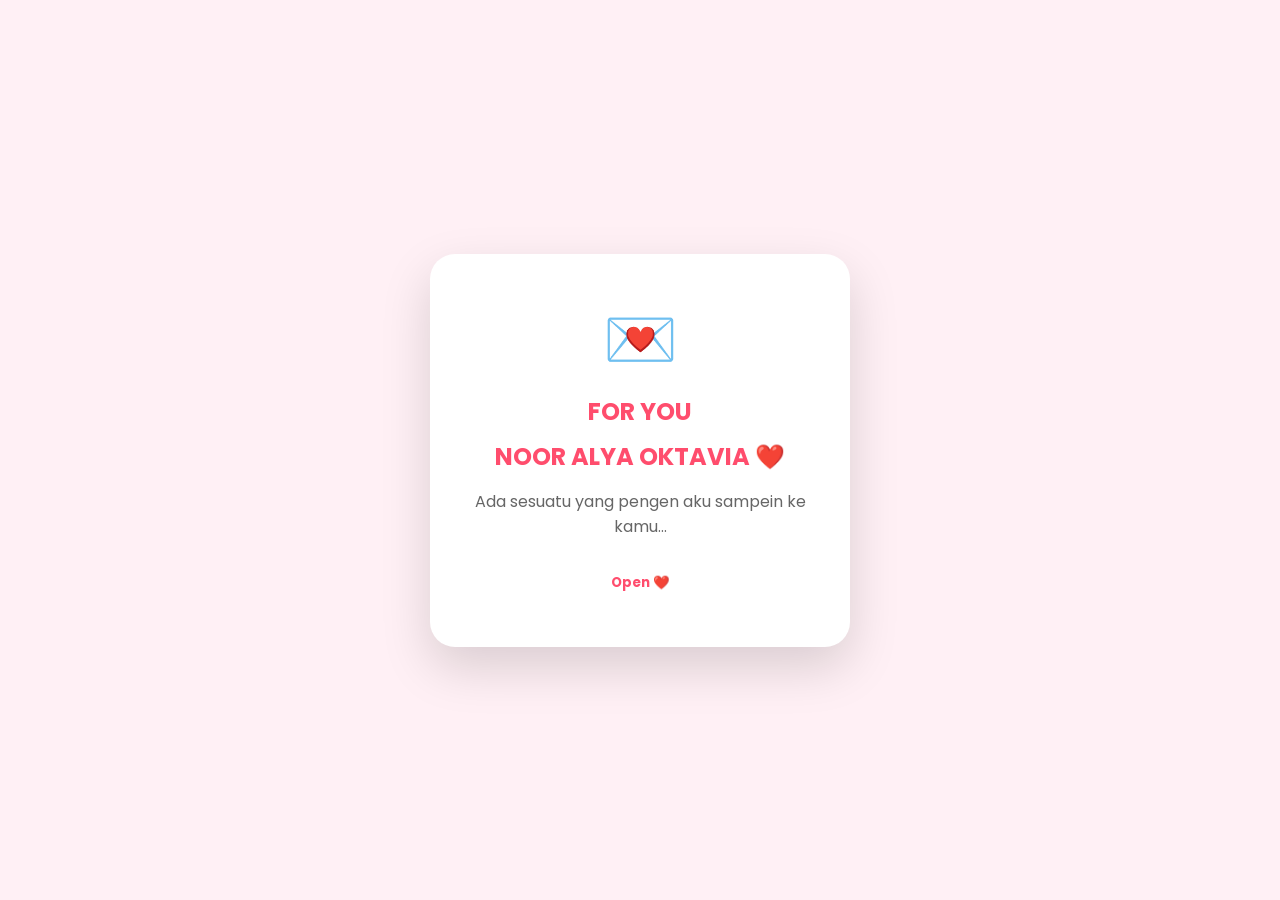
==== index.html @ 7935bb01 "Add files via upload" ====
<!DOCTYPE html>
<html lang="id">
<head>
<meta name="theme-color" content="#ff4d6d">
<meta name="apple-mobile-web-app-capable" content="yes">
<meta name="apple-mobile-web-app-status-bar-style" content="black-translucent">

<meta charset="UTF-8">

<meta
name="viewport"
content="width=device-width, initial-scale=1.0, maximum-scale=1.0, user-scalable=no">

<title>
Untuk Sayangnya Aku ❤️
</title>

<link rel="stylesheet" href="style.css">

<link href="https://fonts.googleapis.com/css2?family=Poppins:wght@300;400;600;700&display=swap" rel="stylesheet">

</head>

<body>

<!-- OPENING -->

<div id="opening">

    <div class="letter-box">

        <h1>💌</h1>

        <h2>FOR YOU</h2>

        <h2>NOOR ALYA OKTAVIA ❤️</h2>

        <p>
            Ada sesuatu yang pengen aku sampein ke kamu...
        </p>

        <button onclick="startWebsite()">
            Open ❤️
        </button>

    </div>

</div>

<!-- PROGRESS -->

<div class="progress-container">

    <div id="progressBar"></div>

</div>
<div 
    id="storyProgress">
</div>

<!-- MODAL FOTO -->

<div id="imageModal">

    <span onclick="closeModal()">&times;</span>

    <img id="modalImg">

</div>

<!-- ========================= -->
<!-- SLIDE 1 -->
<!-- ========================= -->

<section class="slide active">

    <h1>
        ❤️ Selamat Seminar Proposal Sayangnya Aku ❤️
    </h1>

    <p id="typing"></p>

    <button onclick="nextSlide()">
        Next ❤️
    </button>

</section>

<!-- ========================= -->
<!-- SLIDE 2 -->
<!-- ========================= -->

<section class="slide">

    <h2>
        🌸 Proud Of U Babe 🌸
    </h2>

    <p>

        Selamat seminar proposal sayangku cintaku kekasihku adindaku istriku ❤️

        Semua perjuangan, begadang, revisian, belajar, capek, nangis, kesel, stres, dan semua yang udah kamu lewatin akhirnya kebayar hari ini.

        Aku tau banget perjalanan kamu nggak gampang.

        Tapi kamu bisa buktiin kalau kamu kuat dan hebat.

        Dan aku bangga banget sama kamu ❤️

    </p>

    <div class="nav">

        <button onclick="prevSlide()">⬅️</button>

        <button onclick="nextSlide()">❤️</button>

    </div>

</section>

<!-- ========================= -->
<!-- SLIDE 3 -->
<!-- ========================= -->

<section class="slide">

    <h2>
        Perjalanan Hidup Kamu Untuk Kedepannya
    </h2>

    <div class="timeline">

        <div class="timeline-item">
            📖 Nentuin Judul Skripsi
        </div>

        <div class="timeline-item">
            📚 Nyusun Proposal
        </div>

        <div class="timeline-item">
            ☕ Begadang + Revisi + Bimbingan
        </div>

        <div class="timeline-item">
            📄 Persiapan Seminar Proposal
        </div>

        <div class="timeline-item">
            🎉 Seminar Proposal
        </div>

        <div class="timeline-item">
            🎓 Seminar Hasil
        </div>

        <div class="timeline-item">
            🎓 Pendadaran
        </div>

        <div class="timeline-item">
            🎓 Wisuda
        </div>

        <div class="timeline-item">
            💍 NIKAH SAMA AKU
        </div>

    </div>

    <div class="nav">

        <button onclick="prevSlide()">⬅️</button>

        <button onclick="nextSlide()">❤️</button>

    </div>

</section>

<section class="slide story-slide">

    <img
    src="images/foto1.jpeg"
    class="story-photo"
    onclick="openModal(this)">

    <div class="story-overlay">

        <p>
            Aku suka senyum kamu, cantikk ❤️
        </p>

    </div>

</section>

<section class="slide story-slide">

    <img
    src="images/foto2.jpeg"
    class="story-photo"
    onclick="openModal(this)">

    <div class="story-overlay">

        <p>
            Yang ininihh cewe aku paling suka banget mam sushi❤️
        </p>

    </div>

</section>

<section class="slide story-slide">

    <img
    src="images/foto3.jpeg"
    class="story-photo"
    onclick="openModal(this)">

    <div class="story-overlay">

        <p>
            Yang ini lagi manyun pun cantik minta ampunn❤️
        </p>

    </div>

</section>

<section class="slide story-slide">

    <img
    src="images/foto4.jpeg"
    class="story-photo"
    onclick="openModal(this)">

    <div class="story-overlay">

        <p>
            Manyun Aja cantik, apalagii senyumm nihh udah ada buktinya.
        </p>

    </div>

</section>

<section class="slide story-slide">

    <img
    src="images/foto5.jpeg"
    class="story-photo"
    onclick="openModal(this)">

    <div class="story-overlay">

        <p>
            Jadi uztadzah pin bisaa❤️
        </p>

    </div>

</section>

<section class="slide story-slide">

    <img
    src="images/foto6.jpeg"
    class="story-photo"
    onclick="openModal(this)">

    <div class="story-overlay">

        <p>
            Foto di mobil pun tetap cantikk❤️
        </p>

    </div>

</section>

<section class="slide story-slide">

    <img
    src="images/foto7.jpeg"
    class="story-photo"
    onclick="openModal(this)">

    <div class="story-overlay">

        <p>
            Kalo foto ini mah foto fav akuu hehe.. aku ganteng disana.
        </p>

    </div>

</section>


<section class="slide story-slide">

    <img
    src="images/foto8.jpeg"
    class="story-photo"
    onclick="openModal(this)">

    <div class="story-overlay">

        <p>
            Yang ini pun aku ganteng kaya songkang. FIXX.
        </p>

    </div>

</section>

<section class="slide story-slide">

    <img
    src="images/foto10.jpeg"
    class="story-photo"
    onclick="openModal(this)">

    <div class="story-overlay">

        <p>
            Apalagii abis sholat?!?!?!?!? jangan di tanya cantiknya mahh❤️
        </p>

    </div>

</section>

<section class="slide story-slide">

    <img
    src="images/foto11.jpeg"
    class="story-photo"
    onclick="openModal(this)">

    <div class="story-overlay">

        <p>
            ini nihh salah satu foto kita di dalam satu hari tuh datengin buanyak fotobox di malang.
        </p>

    </div>

</section>


<section class="slide story-slide">

    <img
    src="images/foto12.jpeg"
    class="story-photo"
    onclick="openModal(this)">

    <div class="story-overlay">

        <p>
            Nahh kalo yang ini foto pas aku di ajakin nongkrong sama teman sma mu di sengkaling.
        </p>

    </div>

</section>


<section class="slide story-slide">

    <img
    src="images/foto14.jpeg"
    class="story-photo"
    onclick="openModal(this)">

    <div class="story-overlay">

        <p>
            Kalo yang ini nihh kita lagi jalan di MOG, terusss foto ini aku kamu dan mihu mihumu.
        </p>

    </div>

</section>

<section class="slide story-slide">

    <img
    src="images/foto15.jpeg"
    class="story-photo"
    onclick="openModal(this)">

    <div class="story-overlay">

        <p>
            Aaaahh ini pertama kali kita meet, aku samperin kamu ke gondanglegi trus di fotoin tita.
        </p>

    </div>

</section>


<section class="slide story-slide">

    <img
    src="images/foto16.jpeg"
    class="story-photo"
    onclick="openModal(this)">

    <div class="story-overlay">

        <p>
            Inii nihhh aku yang request fotobox pake costum dino hahaha, sekalian jalan sama sodek n pacarnya yang jatuh pas surprise in tuh.
        </p>

    </div>

</section>


<section class="slide story-slide">

    <img
    src="images/foto17.jpeg"
    class="story-photo"
    onclick="openModal(this)">

    <div class="story-overlay">

        <p>
            Yang ini ni foto pertama kali kamu berani senderan di bahuku hahahahha.
        </p>

    </div>

</section>


<section class="slide story-slide">

    <img
    src="images/foto18.jpeg"
    class="story-photo"
    onclick="openModal(this)">

    <div class="story-overlay">

        <p>
            Bhapsss yang ini mahh CALON ISTRI AKU.
        </p>

    </div>

</section>

<section class="slide story-slide">

    <img
    src="images/foto19.jpeg"
    class="story-photo"
    onclick="openModal(this)">

    <div class="story-overlay">

        <p>
            Kalo ini mahh kamu lagi ngikutin gayaku ahahahha.
        </p>

    </div>

</section>

<section class="slide story-slide">

    <img
    src="images/foto20.jpeg"
    class="story-photo"
    onclick="openModal(this)">

    <div class="story-overlay">

        <p>
            Kalo ini mahh calon istri aku yang umurnya ngaku ngaku 17 tahun. tapiii jujur di foto ini kamu kaya 17 tahun. atau 10 tahun mngkin hahahah ohh 12 tahun si lebih tepatnya.
        </p>

    </div>

</section>


<section class="slide">

    <h2>
        💌 Surat Cinta Untuk Noor Alya Oktavia 💌
    </h2>

    <div class="letter-content">

        <p>

            Sayangku 🤍

            Aku cuma mau bilang kalau aku bangga banget sama kamu. 🥹❤️

            Melihat kamu berhasil sampai di tahap seminar proposal ini bikin aku ikut bahagia, lega, dan terharu.

            Aku tau perjalanan kamu sampai di titik ini nggak gampang. Aku lihat sendiri gimana kamu berjuang, capek, stres, begadang, revisi, bimbingan, dan banyak hal lain yang kadang bikin kamu pengen nyerah.

            Tapi hebatnya, kamu tetap bertahan dan terus jalan sampai bisa ada di titik ini.

            Dan jujur, aku bangga banget sama itu.

            Yang bikin aku paling seneng bukan cuma karena kamu berhasil hari ini, tapi karena aku bisa ikut nemenin dan nyaksiin semua prosesnya.

            Kita juga udah lewatin banyak hal bareng. Ada ketawa, ada sedih, ada marah, ada kecewa, ada seneng, ada capek, ada pasang surut yang kadang bikin kita sama-sama belajar.

            Tapi dari semua itu, aku bersyukur banget karena sampai hari ini kita masih ada di sini.

            Masih sama-sama.

            Masih saling genggam.

            Masih saling milih.

            Aku bahagia banget punya kamu.

            Aku bangga sama semua yang udah kamu capai.

            Aku bangga sama semua perjuangan kamu.

            Dan aku bangga karena aku bisa jadi bagian kecil dari perjalanan hidup kamu.

            Aku pengen terus ketawa bareng kamu.

            Jalan bareng kamu.

            Tumbuh bareng kamu.

            Belajar bareng kamu.

            Dan ngelewatin semua hal yang bakal datang di hidup ini bareng-bareng.

            Aku pengen tetep ada waktu kamu lagi bahagia.

            Aku pengen tetep ada waktu kamu lagi sedih.

            Aku pengen tetep ada waktu kamu lagi capek.

            Aku pengen tetep ada waktu kamu lagi butuh seseorang buat dengerin cerita kamu.

            Pokoknya selama kamu masih mau jalan bareng aku, aku akan terus milih kamu.

            Hari ini.

            Besok.

            Minggu depan.

            Tahun depan.

            Dan semoga sampai kita tua nanti. ❤️

            Terima kasih ya sayang.

            Terima kasih udah hadir di hidup aku.

            Terima kasih udah jadi seseorang yang begitu berarti buat aku.

            Aku sayang banget sama kamu.

            Dan aku bangga banget sama kamu.

            Selamat seminar proposal ya cantiknya aku ❤️🥹🌹

        </p>

    </div>

    <div class="nav">

        <button onclick="prevSlide()">⬅️</button>

        <button onclick="nextSlide()">❤️</button>

    </div>

</section>

<section class="slide">

    <h2>
        ✨ Kalo Revisi Kamu Banyakk Bangett ✨
    </h2>

    <button onclick="showMotivation()">
        Pencet Aku ❤️
    </button>

    <p id="motivationText"></p>

    <div class="nav">

        <button onclick="prevSlide()">⬅️</button>

        <button onclick="nextSlide()">❤️</button>

    </div>

</section>

<!-- ========================= -->
<!-- SLIDE 12 -->
<!-- PESAN RAHASIA -->
<!-- ========================= -->

<section class="slide">

    <h2>
        ❤️ Ada Pesan Rahasia Nih ❤️
    </h2>

    <button onclick="showLove()">
        Dipencet Yaa ❤️
    </button>

    <p id="love"></p>

    <div class="nav">

        <button onclick="prevSlide()">⬅️</button>

        <button onclick="nextSlide()">❤️</button>

    </div>

</section>

<!-- ========================= -->
<!-- SLIDE 13 -->
<!-- PENUTUP -->
<!-- ========================= -->

<section class="slide">

    <h1>
        ❤️ I LOVE YOU ❤️
    </h1>

    <p>
        Selamat Seminar Proposal Sayangku ❤️
    </p>

    <p>
        Aku Bangga Sama Kamu ❤️
    </p>

    <p>
        Aku Bahagia Punya Kamu ❤️
    </p>

    <p>
        Dan Aku Akan Terus Milih Kamu ❤️
    </p>

    <p>
        Sampai Kapanpun ❤️
    </p>

    <h2>
        Forever With You 🌹
    </h2>

    <div class="nav">

        <button onclick="prevSlide()">⬅️</button>

    </div>

</section>

<script src="script.js"></script>

<div class="music-indicator">
    ❤️ For Noor Alya Oktavia ❤️
</div>
</body>
</html>
---- style.css ----
*{
    margin:0;
    padding:0;
    box-sizing:border-box;
    font-family:'Poppins',sans-serif;
}

html,
body{
    width:100%;
    height:100%;
    overflow:hidden;
}

/* =========================
BACKGROUND
========================= */

body{
    background:linear-gradient(
        -45deg,
        #ff9a9e,
        #fad0c4,
        #ffd1ff,
        #ffc3a0
    );
    background-size:400% 400%;
    animation:bgMove 12s ease infinite;
}

@keyframes bgMove{
    0%{background-position:0% 50%;}
    50%{background-position:100% 50%;}
    100%{background-position:0% 50%;}
}

/* =========================
OPENING
========================= */

#opening{
    position:fixed;
    inset:0;
    display:flex;
    justify-content:center;
    align-items:center;
    background:#fff0f5;
    z-index:99999;
    transition:1s;
}

.letter-box{
    width:90%;
    max-width:420px;
    background:white;
    padding:40px;
    border-radius:25px;
    text-align:center;
    box-shadow:0 20px 50px rgba(0,0,0,.15);
}

.letter-box h1{
    font-size:60px;
}

.letter-box h2{
    color:#ff4d6d;
    margin-top:10px;
}

.letter-box p{
    margin-top:15px;
    color:#666;
}

/* =========================
SLIDE
========================= */

.slide{
    display:none;
    width:100%;
    height:100vh;
    padding:25px;
    flex-direction:column;
    justify-content:center;
    align-items:center;
    text-align:center;
    animation:fade .7s ease;
}

.slide.active{
    display:flex;
}

@keyframes fade{
    from{
        opacity:0;
        transform:translateY(20px);
    }
    to{
        opacity:1;
        transform:translateY(0);
    }
}

/* =========================
TEXT
========================= */

.slide h1{
    color:white;
    font-size:40px;
    text-shadow:0 0 15px rgba(255,255,255,.8);
}

.slide h2{
    color:white;
    margin-bottom:20px;
    text-shadow:0 0 10px rgba(255,255,255,.7);
}

.slide p{
    color:white;
    max-width:900px;
    line-height:1.8;
}

#typing{
    margin-top:20px;
    font-size:20px;
}

/* =========================
BUTTON
========================= */

button{
    border:none;
    background:white;
    color:#ff4d6d;
    font-weight:bold;
    padding:14px 30px;
    border-radius:50px;
    cursor:pointer;
    margin-top:20px;
    transition:.3s;
}

button:hover{
    transform:translateY(-3px);
    box-shadow:0 10px 25px rgba(255,255,255,.4);
}

.nav{
    display:flex;
    gap:15px;
    margin-top:25px;
}

/* =========================
TIMELINE
========================= */

.timeline{
    width:100%;
    max-width:700px;
}

.timeline-item{
    background:white;
    color:#ff4d6d;
    padding:15px;
    margin:10px 0;
    border-radius:15px;
    font-weight:600;
    box-shadow:0 5px 15px rgba(0,0,0,.1);
}

/* =========================
INSTAGRAM STORY
========================= */

.story-slide{
    position:relative;
    padding:0;
    overflow:hidden;
}

.story-photo{
    position:absolute;
    inset:0;
    width:100%;
    height:100%;
    object-fit:cover;
    z-index:1;
    animation:zoomFade .8s ease;
}

@keyframes zoomFade{
    from{
        opacity:0;
        transform:scale(1.05);
    }
    to{
        opacity:1;
        transform:scale(1);
    }
}

.story-overlay{
    position:absolute;
    bottom:0;
    left:0;
    width:100%;
    padding:90px 25px 40px;
    background:linear-gradient(
        transparent,
        rgba(0,0,0,.85)
    );
    z-index:2;
}

.story-overlay p{
    color:white;
    font-size:18px;
    text-align:left;
}

/* =========================
COUNTER
========================= */

#daysCounter{
    font-size:60px;
    color:white;
    text-shadow:0 0 15px rgba(255,255,255,.8);
    margin:20px 0;
}

/* =========================
PROUD TEXT
========================= */

#proudText{
    min-height:120px;
    display:flex;
    align-items:center;
    justify-content:center;
    color:white;
    font-size:28px;
    text-shadow:0 0 10px rgba(255,255,255,.7);
}

/* =========================
LETTER
========================= */

.letter-content{
    width:100%;
    max-width:900px;
    max-height:60vh;
    overflow-y:auto;
    padding:25px;
    border-radius:25px;
    background:rgba(255,255,255,.15);
    backdrop-filter:blur(10px);
}

.letter-content p{
    text-align:left;
}

.letter-content::-webkit-scrollbar{
    width:6px;
}

.letter-content::-webkit-scrollbar-thumb{
    background:white;
    border-radius:20px;
}

/* =========================
MODAL FOTO
========================= */

#imageModal{
    display:none;
    position:fixed;
    inset:0;
    background:rgba(0,0,0,.95);
    z-index:999999;
}

#imageModal img{
    display:block;
    max-width:95%;
    max-height:90%;
    margin:auto;
    margin-top:30px;
    border-radius:20px;
}

#imageModal span{
    position:absolute;
    top:10px;
    right:25px;
    color:white;
    font-size:50px;
    cursor:pointer;
}

/* =========================
PROGRESS BAR
========================= */

.progress-container{
    position:fixed;
    top:0;
    left:0;
    width:100%;
    height:5px;
    background:rgba(255,255,255,.2);
    z-index:999;
}

#progressBar{
    width:0%;
    height:100%;
    background:white;
    transition:.5s;
}

/* =========================
STORY PROGRESS
========================= */

#storyProgress{
    position:fixed;
    top:10px;
    left:10px;
    width:calc(100% - 20px);
    height:4px;
    background:rgba(255,255,255,.3);
    border-radius:20px;
    overflow:hidden;
    z-index:99999;
}

#storyFill{
    width:0%;
    height:100%;
    background:white;
}

/* =========================
HEARTS
========================= */

.heart{
    position:fixed;
    font-size:20px;
    pointer-events:none;
    animation:fall linear infinite;
}

@keyframes fall{
    from{
        transform:translateY(-100px);
    }
    to{
        transform:translateY(110vh);
    }
}

/* =========================
MUSIC TEXT
========================= */

.music-indicator{
    position:fixed;
    bottom:15px;
    right:15px;
    background:rgba(255,255,255,.15);
    backdrop-filter:blur(10px);
    color:white;
    padding:10px 15px;
    border-radius:30px;
    font-size:13px;
    z-index:999;
}

/* =========================
MOBILE
========================= */

@media(max-width:768px){

    .slide{
        padding:20px;
    }

    .slide h1{
        font-size:28px;
    }

    .slide h2{
        font-size:22px;
    }

    .slide p{
        font-size:14px;
    }

    #typing{
        font-size:16px;
    }

    #daysCounter{
        font-size:42px;
    }

    #proudText{
        font-size:22px;
    }

    button{
        padding:12px 22px;
        font-size:14px;
    }

    .story-overlay{
        padding:110px 20px 35px;
    }

    .story-overlay p{
        font-size:15px;
        line-height:1.6;
    }

    .letter-content{
        max-height:55vh;
    }

    .music-indicator{
        font-size:11px;
        bottom:10px;
        right:10px;
    }
}
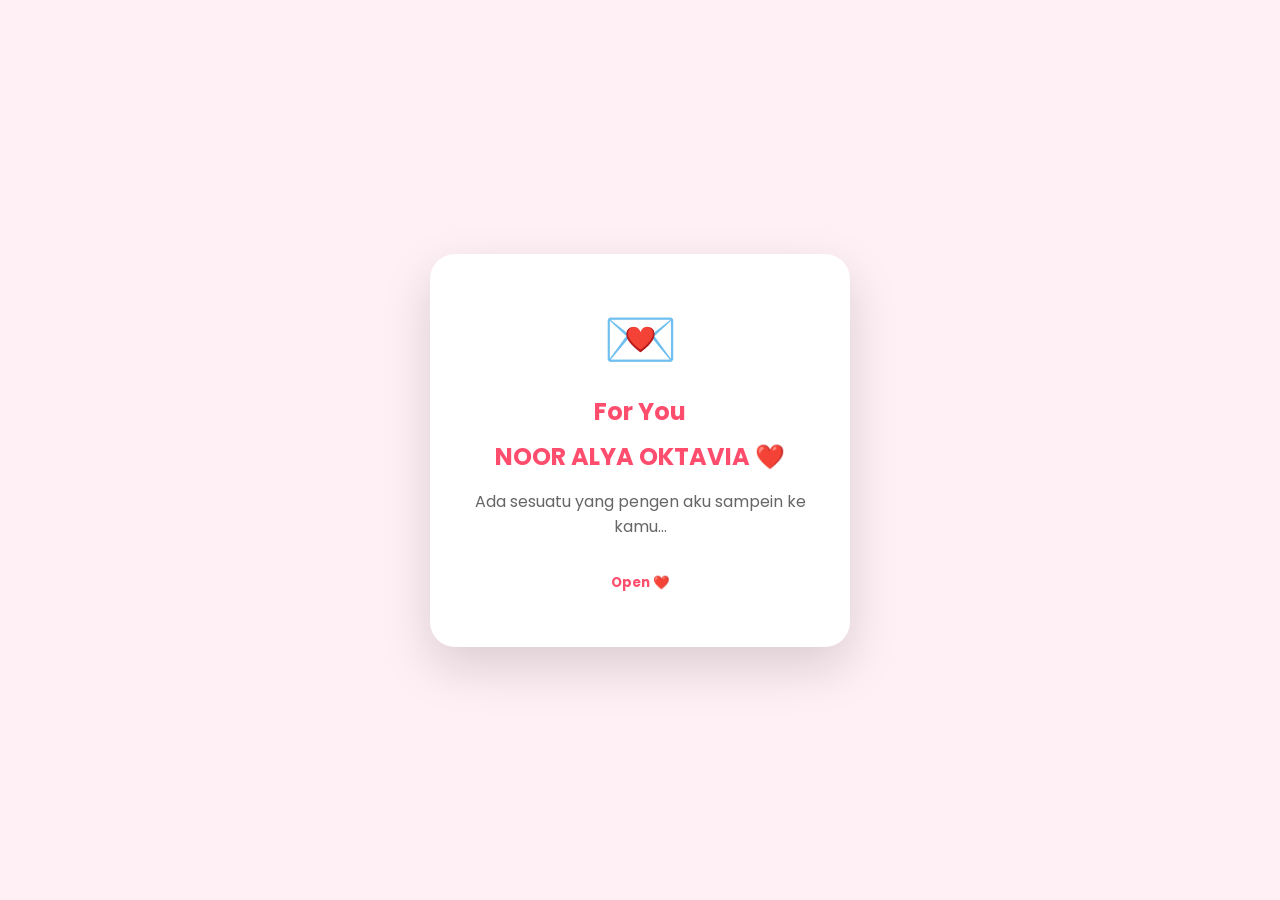
==== commit e48f19bc: "Update print statement from 'Hello' to 'Goodbye'" ====
--- a/index.html
+++ b/index.html
@@ -4,689 +4,371 @@
 <meta name="theme-color" content="#ff4d6d">
 <meta name="apple-mobile-web-app-capable" content="yes">
 <meta name="apple-mobile-web-app-status-bar-style" content="black-translucent">
-
 <meta charset="UTF-8">
-
-<meta
-name="viewport"
-content="width=device-width, initial-scale=1.0, maximum-scale=1.0, user-scalable=no">
-
-<title>
-Untuk Sayangnya Aku ❤️
-</title>
+<meta name="viewport" content="width=device-width, initial-scale=1.0, maximum-scale=1.0, user-scalable=no">
+
+<title>Untuk Sayangnya Aku ❤️</title>
 
 <link rel="stylesheet" href="style.css">
-
-<link href="https://fonts.googleapis.com/css2?family=Poppins:wght@300;400;600;700&display=swap" rel="stylesheet">
-
+<!-- Menambahkan font Poppins dan Dancing Script untuk aksen estetik -->
+<link href="https://fonts.googleapis.com/css2?family=Dancing+Script:wght@700&family=Poppins:wght@300;400;500;600;700&display=swap" rel="stylesheet">
 </head>
 
 <body>
 
-<!-- OPENING -->
+<!-- Elemen Audio Musik Latar Belakang -->
+<audio id="bgMusic" src="music/lagu.mp3" loop></audio>
 
 <div id="opening">
-
     <div class="letter-box">
-
         <h1>💌</h1>
-
-        <h2>FOR YOU</h2>
-
+        <h2 class="romantic-title">For You</h2>
         <h2>NOOR ALYA OKTAVIA ❤️</h2>
-
+        <p>Ada sesuatu yang pengen aku sampein ke kamu...</p>
+        <button onclick="startWebsite()">Open ❤️</button>
+    </div>
+</div>
+
+<div class="progress-container">
+    <div id="progressBar"></div>
+</div>
+<div id="storyProgress"></div>
+
+<div id="imageModal">
+    <span onclick="closeModal()">&times;</span>
+    <img id="modalImg">
+</div>
+
+<!-- SLIDE 1 -->
+<section class="slide active">
+    <h1 class="romantic-title" style="font-size: 3.5rem; margin-bottom: 10px;">Congratulation Sayang!</h1>
+    <p id="typing"></p>
+    <button onclick="nextSlide()">Next ❤️</button>
+</section>
+
+<!-- SLIDE 3: PROUD OF U -->
+<section class="slide">
+    <h2 class="romantic-title" style="font-size: 3rem;">Proud Of U, Babe 🌸</h2>
+    <div class="glass-card">
+        <p style="text-align: justify; font-size: 15px;">
+            Selamat seminar proposal sayangku cintaku kekasihku adindaku istriku ❤️ <br><br>
+            Semua perjuangan, begadang, revisian, belajar, capek, nangis, kesel, stres, dan semua yang udah kamu lewatin akhirnya kebayar hari ini. Aku tau banget perjalanan kamu nggak gampang. Tapi kamu bisa buktiin kalau kamu kuat dan hebat. Dan aku bangga banget sama kamu ❤️
+        </p>
+    </div>
+    <div id="proudText"></div>
+    <div class="nav">
+        <button onclick="prevSlide()">⬅️</button>
+        <button onclick="nextSlide()">❤️</button>
+    </div>
+</section>
+
+<!-- SLIDE 4: TIMELINE FUTURE -->
+<section class="slide">
+    <h2 class="romantic-title" style="font-size: 2.8rem; margin-bottom: 25px;">Our Future Timeline</h2>
+    <div class="timeline">
+        <div class="timeline-item">📖 Nentuin Judul Skripsi</div>
+        <div class="timeline-item">📚 Nyusun Proposal</div>
+        <div class="timeline-item">☕ Begadang + Revisi + Bimbingan</div>
+        <div class="timeline-item">📄 Persiapan Seminar Proposal</div>
+        <div class="timeline-item">🎉 Seminar Proposal</div>
+        <div class="timeline-item">🎓 Seminar Hasil</div>
+        <div class="timeline-item">🎓 Pendadaran</div>
+        <div class="timeline-item">🎓 Wisuda</div>
+        <div class="timeline-item highlight-item">💍 NIKAH SAMA AKU</div>
+    </div>
+    <div class="nav">
+        <button onclick="prevSlide()">⬅️</button>
+        <button onclick="nextSlide()">❤️</button>
+    </div>
+</section>
+
+<!-- SLIDE INTERSTITIAL (HALAMAN TRANSISI SEBELUM MASUK FOTO) -->
+<section class="slide transition-slide">
+    <h2 class="romantic-title" style="font-size: 3.2rem; margin-bottom: 15px;">Sebentar Sayang... 🌸</h2>
+    <div class="glass-card" style="background: rgba(255, 255, 255, 0.25); border: 1px solid rgba(255, 255, 255, 0.5); padding: 35px 25px;">
+        <p style="font-size: 18px; font-weight: 500; line-height: 1.8; color: white; text-shadow: 0 2px 10px rgba(0,0,0,0.1);">
+            ✨ Tolong dibaca, dilihat, dan didengar sampai habis ya... ✨
+        </p>
+    </div>
+    <div class="nav" style="margin-top: 30px;">
+        <button onclick="prevSlide()">⬅️</button>
+        <button onclick="nextSlide()" class="pulse-btn">Mulai Cerita ❤️</button>
+    </div>
+</section>
+
+<!-- SLIDE FOTO POLAROID START -->
+<section class="slide story-slide">
+    <div class="polaroid-card">
+        <img src="images/foto1.jpeg" class="polaroid-img" onclick="openModal(this)">
+        <div class="polaroid-caption">Aku suka senyum kamu, cantikk ❤️</div>
+    </div>
+</section>
+
+<section class="slide story-slide">
+    <div class="polaroid-card">
+        <img src="images/foto2.jpeg" class="polaroid-img" onclick="openModal(this)">
+        <div class="polaroid-caption">Yang ininihh cewe aku paling suka banget mam sushi❤️</div>
+    </div>
+</section>
+
+<section class="slide story-slide">
+    <div class="polaroid-card">
+        <img src="images/foto3.jpeg" class="polaroid-img" onclick="openModal(this)">
+        <div class="polaroid-caption">Yang lagi manyun pun cantik minta ampunn❤️</div>
+    </div>
+</section>
+
+<section class="slide story-slide">
+    <div class="polaroid-card">
+        <img src="images/foto4.jpeg" class="polaroid-img" onclick="openModal(this)">
+        <div class="polaroid-caption">Manyun aja cantik, apalagii senyumm nihh udah ada buktinya.</div>
+    </div>
+</section>
+
+<section class="slide story-slide">
+    <div class="polaroid-card">
+        <img src="images/foto5.jpeg" class="polaroid-img" onclick="openModal(this)">
+        <div class="polaroid-caption">Jadi uztadzah pin bisaa❤️</div>
+    </div>
+</section>
+
+<section class="slide story-slide">
+    <div class="polaroid-card">
+        <img src="images/foto6.jpeg" class="polaroid-img" onclick="openModal(this)">
+        <div class="polaroid-caption">Foto di mobil pun tetap cantikk❤️</div>
+    </div>
+</section>
+
+<section class="slide story-slide">
+    <div class="polaroid-card">
+        <img src="images/foto7.jpeg" class="polaroid-img" onclick="openModal(this)">
+        <div class="polaroid-caption">Kalo foto ini mah foto fav akuu hehe.. aku ganteng disana.</div>
+    </div>
+</section>
+
+<section class="slide story-slide">
+    <div class="polaroid-card">
+        <img src="images/foto8.jpeg" class="polaroid-img" onclick="openModal(this)">
+        <div class="polaroid-caption">Yang ini pun aku ganteng kaya songkang. FIXX.</div>
+    </div>
+</section>
+
+<section class="slide story-slide">
+    <div class="polaroid-card">
+        <img src="images/foto10.jpeg" class="polaroid-img" onclick="openModal(this)">
+        <div class="polaroid-caption">Apalagii abis sholat?!?!?!?!? jangan di tanya cantiknya mahh❤️</div>
+    </div>
+</section>
+
+<section class="slide story-slide">
+    <div class="polaroid-card">
+        <img src="images/foto11.jpeg" class="polaroid-img" onclick="openModal(this)">
+        <div class="polaroid-caption">ini nihh salah satu foto kita di dalam satu hari tuh datengin buanyak fotobox di malang.</div>
+    </div>
+</section>
+
+<section class="slide story-slide">
+    <div class="polaroid-card">
+        <img src="images/foto12.jpeg" class="polaroid-img" onclick="openModal(this)">
+        <div class="polaroid-caption">Nahh kalo yang ini foto pas aku di ajakin nongkrong sama teman sma mu di sengkaling.</div>
+    </div>
+</section>
+
+<section class="slide story-slide">
+    <div class="polaroid-card">
+        <img src="images/foto14.jpeg" class="polaroid-img" onclick="openModal(this)">
+        <div class="polaroid-caption">Kalo yang ini nihh kita lagi jalan di MOG, terusss foto ini aku kamu dan mihu mihumu.</div>
+    </div>
+</section>
+
+<section class="slide story-slide">
+    <div class="polaroid-card">
+        <img src="images/foto15.jpeg" class="polaroid-img" onclick="openModal(this)">
+        <div class="polaroid-caption">Aaaahh ini pertama kali kita meet, aku samperin kamu ke gondanglegi trus di fotoin tita.</div>
+    </div>
+</section>
+
+<section class="slide story-slide">
+    <div class="polaroid-card">
+        <img src="images/foto16.jpeg" class="polaroid-img" onclick="openModal(this)">
+        <div class="polaroid-caption">Inii nihhh aku yang request fotobox pake costum dino hahaha, sekalian jalan sama sodek n pacarnya yang jatuh pas surprise in tuh.</div>
+    </div>
+</section>
+
+<section class="slide story-slide">
+    <div class="polaroid-card">
+        <img src="images/foto17.jpeg" class="polaroid-img" onclick="openModal(this)">
+        <div class="polaroid-caption">Yang ini ni foto pertama kali kamu berani senderan di bahuku hahahahha.</div>
+    </div>
+</section>
+
+<section class="slide story-slide">
+    <div class="polaroid-card">
+        <img src="images/foto18.jpeg" class="polaroid-img" onclick="openModal(this)">
+        <div class="polaroid-caption">Bhapsss yang ini mahh CALON ISTRI AKU.</div>
+    </div>
+</section>
+
+<section class="slide story-slide">
+    <div class="polaroid-card">
+        <img src="images/foto19.jpeg" class="polaroid-img" onclick="openModal(this)">
+        <div class="polaroid-caption">Kalo ini mahh kamu lagi ngikutin gayaku ahahahha.</div>
+    </div>
+</section>
+
+<section class="slide story-slide">
+    <div class="polaroid-card">
+        <img src="images/foto20.jpeg" class="polaroid-img" onclick="openModal(this)">
+        <div class="polaroid-caption">Kalo ini mahh calon istri aku yang umurnya ngaku ngaku 17 tahun. tapiii jujur di foto ini kamu kaya 17 tahun. atau 10 tahun mngkin hahahah ohh 12 tahun si lebih tepatnya.</div>
+    </div>
+</section>
+<!-- SLIDE FOTO END -->
+
+<!-- SLIDE SURAT CINTA -->
+<section class="slide">
+    <h2 class="romantic-title" style="font-size: 2.8rem;">💌 Surat Untuk Cantikku 💌</h2>
+    <div class="letter-content">
         <p>
-            Ada sesuatu yang pengen aku sampein ke kamu...
+            Sayangku 🤍<br><br>
+            Aku cuma mau bilang kalau aku bangga banget sama kamu. 🥹❤️ Melihat kamu berhasil sampai di tahap seminar proposal ini bikin aku ikut bahagia, lega, dan terharu.<br><br>
+            Aku tau perjalanan kamu sampai di titik ini nggak gampang. Aku lihat sendiri gimana kamu berjuang, capek, stres, begadang, revisi, bimbingan, dan banyak hal lain yang kadang bikin kamu pengen nyerah. Tapi hebatnya, kamu tetap bertahan dan terus jalan sampai bisa ada di titik ini. Dan jujur, aku bangga banget sama itu.<br><br>
+            Yang bikin aku paling seneng bukan cuma karena kamu berhasil hari ini, tapi karena aku bisa ikut nemenin dan nyaksiin semua prosesnya. Kita juga udah lewatin banyak hal bareng. Ada ketawa, ada sedih, ada marah, ada kecewa, ada seneng, ada capek, ada pasang surut yang kadang bikin kita sama-sama belajar. Tapi dari semua itu, aku bersyukur banget karena sampai hari ini kita masih ada di sini. Masih sama-sama. Masih saling genggam. Masih saling milih.<br><br>
+            Aku bahagia banget punya kamu. Aku bangga sama semua yang udah kamu capai. Aku bangga sama semua perjuangan kamu. Dan aku bangga karena aku bisa jadi bagian kecil dari perjalanan hidup kamu.<br><br>
+            Aku pengen terus ketawa bareng kamu. Jalan bareng kamu. Tumbuh bareng kamu. Belajar bareng kamu. Dan ngelewatin semua hal yang bakal datang di hidup ini bareng-bareng. Aku pengen tetep ada waktu kamu lagi bahagia. Aku pengen tetep ada waktu kamu lagi sedih. Aku pengen tetep ada waktu kamu lagi capek. Aku pengen tetep ada waktu kamu lagi butuh seseorang buat dengerin cerita kamu.<br><br>
+            Pokoknya selama kamu masih mau jalan bareng aku, aku akan terus milih kamu. Hari ini. Besok. Minggu depan. Tahun depan. Dan semoga sampai kita tua nanti. ❤️<br><br>
+            Terima kasih ya sayang. Terima kasih udah hadir di hidup aku. Terima kasih udah jadi seseorang yang begitu berarti buat aku. Aku sayang banget sama kamu. Dan aku bangga banget sama kamu.<br><br>
+            Selamat seminar proposal ya cantiknya aku ❤️🥹🌹
         </p>
-
-        <button onclick="startWebsite()">
-            Open ❤️
-        </button>
-
-    </div>
-
-</div>
-
-<!-- PROGRESS -->
-
-<div class="progress-container">
-
-    <div id="progressBar"></div>
-
-</div>
-<div 
-    id="storyProgress">
-</div>
-
-<!-- MODAL FOTO -->
-
-<div id="imageModal">
-
-    <span onclick="closeModal()">&times;</span>
-
-    <img id="modalImg">
-
-</div>
-
-<!-- ========================= -->
-<!-- SLIDE 1 -->
-<!-- ========================= -->
-
-<section class="slide active">
-
-    <h1>
-        ❤️ Selamat Seminar Proposal Sayangnya Aku ❤️
-    </h1>
-
-    <p id="typing"></p>
-
-    <button onclick="nextSlide()">
-        Next ❤️
-    </button>
-
-</section>
-
-<!-- ========================= -->
-<!-- SLIDE 2 -->
-<!-- ========================= -->
-
-<section class="slide">
-
-    <h2>
-        🌸 Proud Of U Babe 🌸
-    </h2>
-
-    <p>
-
-        Selamat seminar proposal sayangku cintaku kekasihku adindaku istriku ❤️
-
-        Semua perjuangan, begadang, revisian, belajar, capek, nangis, kesel, stres, dan semua yang udah kamu lewatin akhirnya kebayar hari ini.
-
-        Aku tau banget perjalanan kamu nggak gampang.
-
-        Tapi kamu bisa buktiin kalau kamu kuat dan hebat.
-
-        Dan aku bangga banget sama kamu ❤️
-
+    </div>
+    <div class="nav">
+        <button onclick="prevSlide()">⬅️</button>
+        <button onclick="nextSlide()">❤️</button>
+    </div>
+</section>
+
+<!-- SLIDE REVISI -->
+<section class="slide">
+    <h2 class="romantic-title" style="font-size: 2.5rem;">Kalo Revisian Banyak...</h2>
+    <button onclick="showMotivation()" class="pulse-btn">Pencet Aku ❤️</button>
+    <div class="glass-card" style="margin-top:20px; display:none;" id="motivationContainer">
+        <p id="motivationText" style="font-size:15px; text-align:justify;"></p>
+    </div>
+    <div class="nav">
+        <button onclick="prevSlide()">⬅️</button>
+        <button onclick="nextSlide()">❤️</button>
+    </div>
+</section>
+
+<!-- SLIDE PESAN RAHASIA -->
+<section class="slide">
+    <h2 class="romantic-title" style="font-size: 2.8rem;">Pesan Rahasia Buat Kamu</h2>
+    <button onclick="showLove()" class="pulse-btn">Dipencet Yaa ❤️</button>
+    <div class="glass-card" style="margin-top:20px; display:none;" id="loveContainer">
+        <p id="love" style="font-size:16px; font-family:'Dancing Script', cursive; font-size:1.8rem;"></p>
+    </div>
+    <div class="nav">
+        <button onclick="prevSlide()">⬅️</button>
+        <button onclick="nextSlide()">❤️</button>
+    </div>
+</section>
+
+<!-- SLIDE SERTIFIKAT KELULUSAN SEMPRO (DITAMBAHKAN CLASS certificate-slide) -->
+<section class="slide certificate-slide">
+    <h2 class="romantic-title" style="font-size: 2.8rem; margin-bottom: 5px;">A Special Award For You 🏆</h2>
+    
+    <div class="certificate-container">
+        <div class="certificate-card">
+            <div class="cert-border">
+                <div class="cert-header">🏆 PIAGAM PENGHARGAAN RESMI 🏆</div>
+                <div class="cert-number">No: 06/SEMPRO-BUCIN/ALYA-OKT/VI/2026</div>
+                
+                <div class="cert-present">Piagam penghargaan ini diberikan dengan kehormatan penuh kepada:</div>
+                <div class="cert-name">Noor Alya Oktavia</div>
+                
+                <div class="cert-divider"></div>
+                
+                <div class="cert-body">
+                    Atas keberhasilan, ketangguhan, dan dedikasi luar biasa dalam menyelesaikan serta mempertahankan Seminar Proposal Penelitian di hadapan dosen penguji dan penguji hati. 
+                    <br><br>
+                    Berdasarkan hasil penilaian cinta yang komprehensif, yang bersangkutan dinyatakan <span style="font-weight:700; color:#ff4d6d;">LULUS</span> dengan predikat tertinggi:
+                    <br>
+                    <span class="cert-highlight">"Pacar Paling Hebat, Paling Kuat, & Tergemas Se-Semesta Raya"</span> 
+                    <br><br>
+                    <span class="cert-note">
+                        *Syarat & Ketentuan: Sertifikat ini berlaku selamanya dan memberikan hak penuh kepada pemiliknya untuk mendapatkan pelukan hangat, support system tanpa batas, serta jaminan disayang terus setiap hari tanpa potongan pajak.
+                    </span>
+                </div>
+                
+                <div class="cert-footer">
+                    <div class="cert-date">
+                        <p><strong>Ditetapkan di:</strong> Samarinda</p>
+                        <p><strong>Pada tanggal:</strong> 05 Juni 2026</p>
+                    </div>
+                    <div class="cert-sign">
+                        <p>Ketua Penguji Hati,</p>
+                        <div class="signature-name">Lalu Wardian Suryawijaya cS.Kom.MT,❤️</div>
+                    </div>
+                </div>
+            </div>
+        </div>
+    </div>
+    
+    <div class="nav">
+        <button onclick="prevSlide()">⬅️</button>
+        <button onclick="nextSlide()">❤️</button>
+    </div>
+</section>
+
+<!-- SLIDE 2: TIMER JADIAN -->
+<section class="slide">
+    <h2 class="romantic-title" style="font-size: 3rem;">Our Precious Time</h2>
+    <p style="margin-bottom: 15px; font-weight: 300; letter-spacing: 0.5px;">ingett gaa tanggal jadiannya?</p>
+
+    <div class="countdown-container">
+        <div class="countdown-box">
+            <span id="count-days">0</span>
+            <p>Hari</p>
+        </div>
+        <div class="countdown-box">
+            <span id="count-hours">0</span>
+            <p>Jam</p>
+        </div>
+        <div class="countdown-box">
+            <span id="count-minutes">0</span>
+            <p>Menit</p>
+        </div>
+        <div class="countdown-box">
+            <span id="count-seconds">0</span>
+            <p>Detik</p>
+        </div>
+    </div>
+
+    <p style="font-size: 15px; font-style: italic; opacity: 0.95; max-width: 500px; margin: 15px auto 0 auto; font-family: 'Dancing Script', cursive; font-size: 1.5rem;">
+        "Dan aku bakal terus selalu bersyukur atas setiap detik yang aku punya bareng kamu... ❤️"
     </p>
 
     <div class="nav">
-
-        <button onclick="prevSlide()">⬅️</button>
-
-        <button onclick="nextSlide()">❤️</button>
-
-    </div>
-
-</section>
-
-<!-- ========================= -->
-<!-- SLIDE 3 -->
-<!-- ========================= -->
-
-<section class="slide">
-
-    <h2>
-        Perjalanan Hidup Kamu Untuk Kedepannya
-    </h2>
-
-    <div class="timeline">
-
-        <div class="timeline-item">
-            📖 Nentuin Judul Skripsi
-        </div>
-
-        <div class="timeline-item">
-            📚 Nyusun Proposal
-        </div>
-
-        <div class="timeline-item">
-            ☕ Begadang + Revisi + Bimbingan
-        </div>
-
-        <div class="timeline-item">
-            📄 Persiapan Seminar Proposal
-        </div>
-
-        <div class="timeline-item">
-            🎉 Seminar Proposal
-        </div>
-
-        <div class="timeline-item">
-            🎓 Seminar Hasil
-        </div>
-
-        <div class="timeline-item">
-            🎓 Pendadaran
-        </div>
-
-        <div class="timeline-item">
-            🎓 Wisuda
-        </div>
-
-        <div class="timeline-item">
-            💍 NIKAH SAMA AKU
-        </div>
-
-    </div>
-
-    <div class="nav">
-
-        <button onclick="prevSlide()">⬅️</button>
-
-        <button onclick="nextSlide()">❤️</button>
-
-    </div>
-
-</section>
-
-<section class="slide story-slide">
-
-    <img
-    src="images/foto1.jpeg"
-    class="story-photo"
-    onclick="openModal(this)">
-
-    <div class="story-overlay">
-
-        <p>
-            Aku suka senyum kamu, cantikk ❤️
-        </p>
-
-    </div>
-
-</section>
-
-<section class="slide story-slide">
-
-    <img
-    src="images/foto2.jpeg"
-    class="story-photo"
-    onclick="openModal(this)">
-
-    <div class="story-overlay">
-
-        <p>
-            Yang ininihh cewe aku paling suka banget mam sushi❤️
-        </p>
-
-    </div>
-
-</section>
-
-<section class="slide story-slide">
-
-    <img
-    src="images/foto3.jpeg"
-    class="story-photo"
-    onclick="openModal(this)">
-
-    <div class="story-overlay">
-
-        <p>
-            Yang ini lagi manyun pun cantik minta ampunn❤️
-        </p>
-
-    </div>
-
-</section>
-
-<section class="slide story-slide">
-
-    <img
-    src="images/foto4.jpeg"
-    class="story-photo"
-    onclick="openModal(this)">
-
-    <div class="story-overlay">
-
-        <p>
-            Manyun Aja cantik, apalagii senyumm nihh udah ada buktinya.
-        </p>
-
-    </div>
-
-</section>
-
-<section class="slide story-slide">
-
-    <img
-    src="images/foto5.jpeg"
-    class="story-photo"
-    onclick="openModal(this)">
-
-    <div class="story-overlay">
-
-        <p>
-            Jadi uztadzah pin bisaa❤️
-        </p>
-
-    </div>
-
-</section>
-
-<section class="slide story-slide">
-
-    <img
-    src="images/foto6.jpeg"
-    class="story-photo"
-    onclick="openModal(this)">
-
-    <div class="story-overlay">
-
-        <p>
-            Foto di mobil pun tetap cantikk❤️
-        </p>
-
-    </div>
-
-</section>
-
-<section class="slide story-slide">
-
-    <img
-    src="images/foto7.jpeg"
-    class="story-photo"
-    onclick="openModal(this)">
-
-    <div class="story-overlay">
-
-        <p>
-            Kalo foto ini mah foto fav akuu hehe.. aku ganteng disana.
-        </p>
-
-    </div>
-
-</section>
-
-
-<section class="slide story-slide">
-
-    <img
-    src="images/foto8.jpeg"
-    class="story-photo"
-    onclick="openModal(this)">
-
-    <div class="story-overlay">
-
-        <p>
-            Yang ini pun aku ganteng kaya songkang. FIXX.
-        </p>
-
-    </div>
-
-</section>
-
-<section class="slide story-slide">
-
-    <img
-    src="images/foto10.jpeg"
-    class="story-photo"
-    onclick="openModal(this)">
-
-    <div class="story-overlay">
-
-        <p>
-            Apalagii abis sholat?!?!?!?!? jangan di tanya cantiknya mahh❤️
-        </p>
-
-    </div>
-
-</section>
-
-<section class="slide story-slide">
-
-    <img
-    src="images/foto11.jpeg"
-    class="story-photo"
-    onclick="openModal(this)">
-
-    <div class="story-overlay">
-
-        <p>
-            ini nihh salah satu foto kita di dalam satu hari tuh datengin buanyak fotobox di malang.
-        </p>
-
-    </div>
-
-</section>
-
-
-<section class="slide story-slide">
-
-    <img
-    src="images/foto12.jpeg"
-    class="story-photo"
-    onclick="openModal(this)">
-
-    <div class="story-overlay">
-
-        <p>
-            Nahh kalo yang ini foto pas aku di ajakin nongkrong sama teman sma mu di sengkaling.
-        </p>
-
-    </div>
-
-</section>
-
-
-<section class="slide story-slide">
-
-    <img
-    src="images/foto14.jpeg"
-    class="story-photo"
-    onclick="openModal(this)">
-
-    <div class="story-overlay">
-
-        <p>
-            Kalo yang ini nihh kita lagi jalan di MOG, terusss foto ini aku kamu dan mihu mihumu.
-        </p>
-
-    </div>
-
-</section>
-
-<section class="slide story-slide">
-
-    <img
-    src="images/foto15.jpeg"
-    class="story-photo"
-    onclick="openModal(this)">
-
-    <div class="story-overlay">
-
-        <p>
-            Aaaahh ini pertama kali kita meet, aku samperin kamu ke gondanglegi trus di fotoin tita.
-        </p>
-
-    </div>
-
-</section>
-
-
-<section class="slide story-slide">
-
-    <img
-    src="images/foto16.jpeg"
-    class="story-photo"
-    onclick="openModal(this)">
-
-    <div class="story-overlay">
-
-        <p>
-            Inii nihhh aku yang request fotobox pake costum dino hahaha, sekalian jalan sama sodek n pacarnya yang jatuh pas surprise in tuh.
-        </p>
-
-    </div>
-
-</section>
-
-
-<section class="slide story-slide">
-
-    <img
-    src="images/foto17.jpeg"
-    class="story-photo"
-    onclick="openModal(this)">
-
-    <div class="story-overlay">
-
-        <p>
-            Yang ini ni foto pertama kali kamu berani senderan di bahuku hahahahha.
-        </p>
-
-    </div>
-
-</section>
-
-
-<section class="slide story-slide">
-
-    <img
-    src="images/foto18.jpeg"
-    class="story-photo"
-    onclick="openModal(this)">
-
-    <div class="story-overlay">
-
-        <p>
-            Bhapsss yang ini mahh CALON ISTRI AKU.
-        </p>
-
-    </div>
-
-</section>
-
-<section class="slide story-slide">
-
-    <img
-    src="images/foto19.jpeg"
-    class="story-photo"
-    onclick="openModal(this)">
-
-    <div class="story-overlay">
-
-        <p>
-            Kalo ini mahh kamu lagi ngikutin gayaku ahahahha.
-        </p>
-
-    </div>
-
-</section>
-
-<section class="slide story-slide">
-
-    <img
-    src="images/foto20.jpeg"
-    class="story-photo"
-    onclick="openModal(this)">
-
-    <div class="story-overlay">
-
-        <p>
-            Kalo ini mahh calon istri aku yang umurnya ngaku ngaku 17 tahun. tapiii jujur di foto ini kamu kaya 17 tahun. atau 10 tahun mngkin hahahah ohh 12 tahun si lebih tepatnya.
-        </p>
-
-    </div>
-
-</section>
-
-
-<section class="slide">
-
-    <h2>
-        💌 Surat Cinta Untuk Noor Alya Oktavia 💌
-    </h2>
-
-    <div class="letter-content">
-
-        <p>
-
-            Sayangku 🤍
-
-            Aku cuma mau bilang kalau aku bangga banget sama kamu. 🥹❤️
-
-            Melihat kamu berhasil sampai di tahap seminar proposal ini bikin aku ikut bahagia, lega, dan terharu.
-
-            Aku tau perjalanan kamu sampai di titik ini nggak gampang. Aku lihat sendiri gimana kamu berjuang, capek, stres, begadang, revisi, bimbingan, dan banyak hal lain yang kadang bikin kamu pengen nyerah.
-
-            Tapi hebatnya, kamu tetap bertahan dan terus jalan sampai bisa ada di titik ini.
-
-            Dan jujur, aku bangga banget sama itu.
-
-            Yang bikin aku paling seneng bukan cuma karena kamu berhasil hari ini, tapi karena aku bisa ikut nemenin dan nyaksiin semua prosesnya.
-
-            Kita juga udah lewatin banyak hal bareng. Ada ketawa, ada sedih, ada marah, ada kecewa, ada seneng, ada capek, ada pasang surut yang kadang bikin kita sama-sama belajar.
-
-            Tapi dari semua itu, aku bersyukur banget karena sampai hari ini kita masih ada di sini.
-
-            Masih sama-sama.
-
-            Masih saling genggam.
-
-            Masih saling milih.
-
-            Aku bahagia banget punya kamu.
-
-            Aku bangga sama semua yang udah kamu capai.
-
-            Aku bangga sama semua perjuangan kamu.
-
-            Dan aku bangga karena aku bisa jadi bagian kecil dari perjalanan hidup kamu.
-
-            Aku pengen terus ketawa bareng kamu.
-
-            Jalan bareng kamu.
-
-            Tumbuh bareng kamu.
-
-            Belajar bareng kamu.
-
-            Dan ngelewatin semua hal yang bakal datang di hidup ini bareng-bareng.
-
-            Aku pengen tetep ada waktu kamu lagi bahagia.
-
-            Aku pengen tetep ada waktu kamu lagi sedih.
-
-            Aku pengen tetep ada waktu kamu lagi capek.
-
-            Aku pengen tetep ada waktu kamu lagi butuh seseorang buat dengerin cerita kamu.
-
-            Pokoknya selama kamu masih mau jalan bareng aku, aku akan terus milih kamu.
-
-            Hari ini.
-
-            Besok.
-
-            Minggu depan.
-
-            Tahun depan.
-
-            Dan semoga sampai kita tua nanti. ❤️
-
-            Terima kasih ya sayang.
-
-            Terima kasih udah hadir di hidup aku.
-
-            Terima kasih udah jadi seseorang yang begitu berarti buat aku.
-
-            Aku sayang banget sama kamu.
-
-            Dan aku bangga banget sama kamu.
-
-            Selamat seminar proposal ya cantiknya aku ❤️🥹🌹
-
-        </p>
-
-    </div>
-
-    <div class="nav">
-
-        <button onclick="prevSlide()">⬅️</button>
-
-        <button onclick="nextSlide()">❤️</button>
-
-    </div>
-
-</section>
-
-<section class="slide">
-
-    <h2>
-        ✨ Kalo Revisi Kamu Banyakk Bangett ✨
-    </h2>
-
-    <button onclick="showMotivation()">
-        Pencet Aku ❤️
-    </button>
-
-    <p id="motivationText"></p>
-
-    <div class="nav">
-
-        <button onclick="prevSlide()">⬅️</button>
-
-        <button onclick="nextSlide()">❤️</button>
-
-    </div>
-
-</section>
-
-<!-- ========================= -->
-<!-- SLIDE 12 -->
-<!-- PESAN RAHASIA -->
-<!-- ========================= -->
-
-<section class="slide">
-
-    <h2>
-        ❤️ Ada Pesan Rahasia Nih ❤️
-    </h2>
-
-    <button onclick="showLove()">
-        Dipencet Yaa ❤️
-    </button>
-
-    <p id="love"></p>
-
-    <div class="nav">
-
-        <button onclick="prevSlide()">⬅️</button>
-
-        <button onclick="nextSlide()">❤️</button>
-
-    </div>
-
-</section>
-
-<!-- ========================= -->
-<!-- SLIDE 13 -->
-<!-- PENUTUP -->
-<!-- ========================= -->
-
-<section class="slide">
-
-    <h1>
-        ❤️ I LOVE YOU ❤️
-    </h1>
-
-    <p>
-        Selamat Seminar Proposal Sayangku ❤️
-    </p>
-
-    <p>
-        Aku Bangga Sama Kamu ❤️
-    </p>
-
-    <p>
-        Aku Bahagia Punya Kamu ❤️
-    </p>
-
-    <p>
-        Dan Aku Akan Terus Milih Kamu ❤️
-    </p>
-
-    <p>
-        Sampai Kapanpun ❤️
-    </p>
-
-    <h2>
-        Forever With You 🌹
-    </h2>
-
-    <div class="nav">
-
-        <button onclick="prevSlide()">⬅️</button>
-
-    </div>
-
+        <button onclick="prevSlide()">⬅️</button>
+        <button onclick="nextSlide()">❤️</button>
+    </div>
+</section>
+
+<!-- SLIDE AKHIR -->
+<section class="slide">
+    <h1 class="romantic-title" style="font-size: 4rem; animation: heartbeat 1.5s infinite;">I Love You</h1>
+    <div class="glass-card" style="background: rgba(255,255,255,0.1); border:none;">
+        <p style="font-size: 16px; margin: 5px 0;">Selamat Seminar Proposal Sayangku ❤️</p>
+        <p style="font-size: 16px; margin: 5px 0;">Aku Bangga Sama Kamu ❤️</p>
+        <p style="font-size: 16px; margin: 5px 0;">Aku Bahagia Punya Kamu ❤️</p>
+        <p style="font-size: 16px; margin: 5px 0;">Dan Aku Akan Terus Milih Kamu ❤️</p>
+        <p style="font-size: 16px; margin: 5px 0;">Sampai Kapanpun ❤️</p>
+    </div>
+    <h2 class="romantic-title" style="font-size: 2.5rem; margin-top:20px;">Forever With You 🌹</h2>
+    <div class="nav">
+        <button onclick="prevSlide()">⬅️</button>
+    </div>
 </section>
 
 <script src="script.js"></script>
-
-<div class="music-indicator">
-    ❤️ For Noor Alya Oktavia ❤️
-</div>
 </body>
-</html>+</html>
--- a/style.css
+++ b/style.css
@@ -77,31 +77,49 @@
 SLIDE
 ========================= */
 
-.slide{
-    display:none;
-    width:100%;
-    height:100vh;
-    padding:25px;
-    flex-direction:column;
-    justify-content:center;
-    align-items:center;
-    text-align:center;
-    animation:fade .7s ease;
-}
-
-.slide.active{
-    display:flex;
-}
-
-@keyframes fade{
-    from{
-        opacity:0;
-        transform:translateY(20px);
-    }
-    to{
-        opacity:1;
-        transform:translateY(0);
-    }
+.slide {
+    display: none;
+    width: 100%;
+    height: 100vh;
+    height: 100dvh; /* Menggunakan dvh agar dinamis mengikuti tinggi layar HP terbaru */
+    padding: 30px 25px 60px 25px; /* Memberikan space di bawah agar tombol tidak mentok */
+    flex-direction: column;
+    align-items: center;
+    text-align: center;
+    animation: fade .7s ease;
+    overflow-y: auto; /* Mengizinkan scroll jika konten meluber */
+    -webkit-overflow-scrolling: touch;
+}
+.slide::before,
+.slide::after {
+    content: '';
+    margin: auto;
+}
+
+.slide.active {
+    display: flex;
+}
+
+@keyframes fade {
+    from {
+        opacity: 0;
+        transform: translateY(20px);
+    }
+    to {
+        opacity: 1;
+        transform: translateY(0);
+    }
+}
+/* =========================
+BUTTON NAV (UPDATE)
+========================= */
+
+.nav {
+    display: flex;
+    gap: 15px;
+    margin-top: 25px;
+    margin-bottom: 20px; /* Tambahan jarak bawah agar aman dari navigasi gesture HP */
+    flex-shrink: 0; /* Mencegah tombol gepeng atau mengecil */
 }
 
 /* =========================
@@ -178,23 +196,44 @@
 }
 
 /* =========================
-INSTAGRAM STORY
-========================= */
-
-.story-slide{
-    position:relative;
-    padding:0;
-    overflow:hidden;
-}
-
-.story-photo{
-    position:absolute;
-    inset:0;
-    width:100%;
-    height:100%;
-    object-fit:cover;
-    z-index:1;
-    animation:zoomFade .8s ease;
+POLAROID CARD SYSTEM (DIUBAH TOTAL UNTUK HP)
+========================= */
+
+.story-slide {
+    padding: 20px;
+}
+
+.polaroid-card {
+    background: white;
+    padding: 12px 12px 25px 12px;
+    border-radius: 4px;
+    box-shadow: 0 10px 30px rgba(0,0,0,0.2);
+    width: 90%;
+    max-width: 320px;
+    display: flex;
+    flex-direction: column;
+    align-items: center;
+    animation: zoomFade .8s ease;
+}
+
+.polaroid-img {
+    width: 100%;
+    height: auto;
+    max-height: 280px;
+    object-fit: cover; /* Memastikan foto terpotong kotak estetik khas polaroid */
+    border: 1px solid #eaeaea;
+    cursor: pointer;
+}
+
+.polaroid-caption {
+    margin-top: 15px;
+    color: #444 !important; /* Warna teks gelap agar kontras di atas kertas putih */
+    font-size: 14px;
+    line-height: 1.5;
+    text-align: center;
+    font-weight: 500;
+    width: 100%;
+    word-wrap: break-word;
 }
 
 @keyframes zoomFade{
@@ -206,25 +245,6 @@
         opacity:1;
         transform:scale(1);
     }
-}
-
-.story-overlay{
-    position:absolute;
-    bottom:0;
-    left:0;
-    width:100%;
-    padding:90px 25px 40px;
-    background:linear-gradient(
-        transparent,
-        rgba(0,0,0,.85)
-    );
-    z-index:2;
-}
-
-.story-overlay p{
-    color:white;
-    font-size:18px;
-    text-align:left;
 }
 
 /* =========================
@@ -391,7 +411,7 @@
 }
 
 /* =========================
-MOBILE
+MOBILE RESPONSIVE
 ========================= */
 
 @media(max-width:768px){
@@ -429,13 +449,18 @@
         font-size:14px;
     }
 
-    .story-overlay{
-        padding:110px 20px 35px;
-    }
-
-    .story-overlay p{
-        font-size:15px;
-        line-height:1.6;
+    .polaroid-card {
+        width: 95%;
+        max-width: 290px;
+        padding: 10px 10px 20px 10px;
+    }
+
+    .polaroid-img {
+        max-height: 240px;
+    }
+
+    .polaroid-caption {
+        font-size: 13px;
     }
 
     .letter-content{
@@ -447,4 +472,4 @@
         bottom:10px;
         right:10px;
     }
-}+}
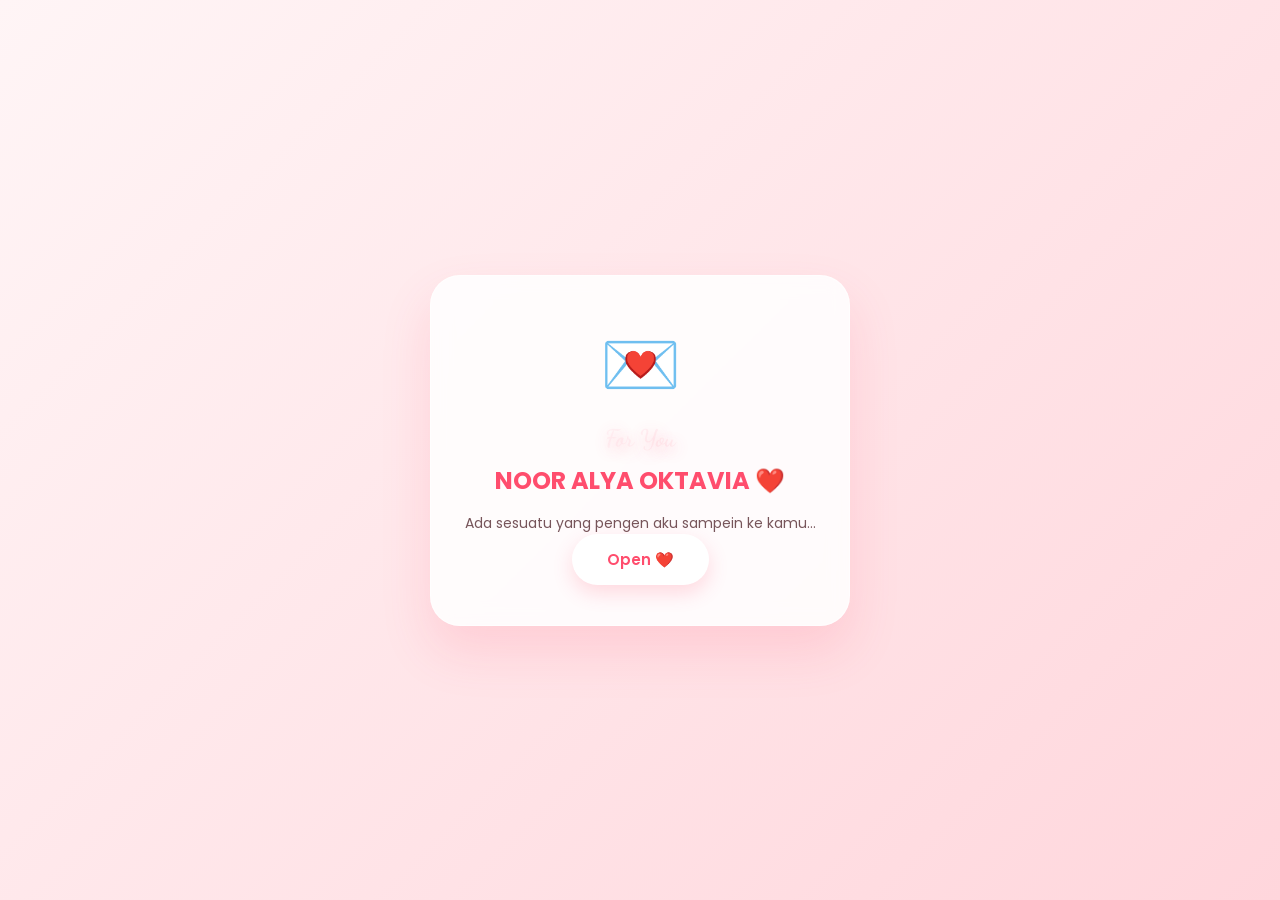
==== commit 7d41e2b7: "Update index.html" ====
--- a/index.html
+++ b/index.html
@@ -87,7 +87,7 @@
     <h2 class="romantic-title" style="font-size: 3.2rem; margin-bottom: 15px;">Sebentar Sayang... 🌸</h2>
     <div class="glass-card" style="background: rgba(255, 255, 255, 0.25); border: 1px solid rgba(255, 255, 255, 0.5); padding: 35px 25px;">
         <p style="font-size: 18px; font-weight: 500; line-height: 1.8; color: white; text-shadow: 0 2px 10px rgba(0,0,0,0.1);">
-            ✨ Tolong dibaca, dilihat, dan didengar sampai habis ya... ✨
+            ✨ Sayang disimak dan didengar sampai habis ya... ✨
         </p>
     </div>
     <div class="nav" style="margin-top: 30px;">
@@ -301,12 +301,12 @@
                 
                 <div class="cert-footer">
                     <div class="cert-date">
-                        <p><strong>Ditetapkan di:</strong> Samarinda</p>
-                        <p><strong>Pada tanggal:</strong> 05 Juni 2026</p>
+                        <p><strong>Bertempat :</strong> Samarinda</p>
+                        <p><strong>Tanggal:</strong> 05 06 2026</p>
                     </div>
                     <div class="cert-sign">
                         <p>Ketua Penguji Hati,</p>
-                        <div class="signature-name">Lalu Wardian Suryawijaya cS.Kom.MT,❤️</div>
+                        <div class="signature-name">Lalu Wardian Suryawijaya cS.Kom.MT,</div>
                     </div>
                 </div>
             </div>
--- a/style.css
+++ b/style.css
@@ -13,19 +13,12 @@
 }
 
 /* =========================
-BACKGROUND
-========================= */
-
+BACKGROUND GRADIENT SOFT
+========================= */
 body{
-    background:linear-gradient(
-        -45deg,
-        #ff9a9e,
-        #fad0c4,
-        #ffd1ff,
-        #ffc3a0
-    );
-    background-size:400% 400%;
-    animation:bgMove 12s ease infinite;
+    background: linear-gradient(-45deg, #ff9a9e, #fecfef, #feada6, #ffc3a0);
+    background-size: 400% 400%;
+    animation: bgMove 15s ease infinite;
 }
 
 @keyframes bgMove{
@@ -35,441 +28,570 @@
 }
 
 /* =========================
+TEXT AKSEN ROMANTIS
+========================= */
+.romantic-title {
+    font-family: 'Dancing Script', cursive !important;
+    background: linear-gradient(to right, #ffffff, #ffe3e8);
+    -webkit-background-clip: text;
+    -webkit-text-fill-color: transparent;
+    text-shadow: 2px 4px 15px rgba(255, 77, 109, 0.3) !important;
+    font-weight: 700;
+}
+
+/* =========================
 OPENING
 ========================= */
-
 #opening{
     position:fixed;
     inset:0;
     display:flex;
     justify-content:center;
     align-items:center;
-    background:#fff0f5;
+    background: linear-gradient(135deg, #fff5f6 0%, #ffd6dc 100%);
     z-index:99999;
-    transition:1s;
+    transition: 1s cubic-bezier(0.4, 0, 0.2, 1);
 }
 
 .letter-box{
     width:90%;
     max-width:420px;
-    background:white;
-    padding:40px;
-    border-radius:25px;
+    background: rgba(255, 255, 255, 0.85);
+    backdrop-filter: blur(10px);
+    -webkit-backdrop-filter: blur(10px);
+    padding:40px 30px;
+    border-radius:30px;
     text-align:center;
-    box-shadow:0 20px 50px rgba(0,0,0,.15);
-}
-
-.letter-box h1{
-    font-size:60px;
-}
-
-.letter-box h2{
-    color:#ff4d6d;
-    margin-top:10px;
-}
-
-.letter-box p{
-    margin-top:15px;
-    color:#666;
-}
-
-/* =========================
-SLIDE
-========================= */
-
+    box-shadow:0 25px 50px rgba(255, 77, 109, 0.15);
+    border: 1px solid rgba(255,255,255,0.6);
+}
+
+.letter-box h1{ font-size:65px; animation: bounce 2s infinite; }
+.letter-box h2{ color:#ff4d6d; margin-top:10px; font-weight: 700;}
+.letter-box p{ margin-top:15px; color:#77555a; font-size: 14px;}
+
+@keyframes bounce {
+    0%, 100% { transform: translateY(0); }
+    50% { transform: translateY(-10px); }
+}
+
+/* ========================================================
+SLIDE ENGINE: EFEK TRANSISI ULTRA SMOOTH (BLUR FADE-IN) 🚀
+======================================================== */
 .slide {
     display: none;
+    opacity: 0;
     width: 100%;
     height: 100vh;
-    height: 100dvh; /* Menggunakan dvh agar dinamis mengikuti tinggi layar HP terbaru */
-    padding: 30px 25px 60px 25px; /* Memberikan space di bawah agar tombol tidak mentok */
+    height: 100dvh;
+    padding: 50px 24px 65px 24px;
     flex-direction: column;
     align-items: center;
+    justify-content: safe center;
     text-align: center;
-    animation: fade .7s ease;
-    overflow-y: auto; /* Mengizinkan scroll jika konten meluber */
+    overflow-y: auto;
     -webkit-overflow-scrolling: touch;
-}
-.slide::before,
-.slide::after {
-    content: '';
-    margin: auto;
-}
-
-.slide.active {
-    display: flex;
-}
-
-@keyframes fade {
-    from {
-        opacity: 0;
-        transform: translateY(20px);
+    transition: opacity 0.8s ease-in-out, transform 0.8s ease-in-out;
+}
+
+/* Trigger animasi ketika halaman mendapatkan kelas active */
+.slide.active { 
+    display: flex; 
+    animation: premiumSmoothFadeIn 1s cubic-bezier(0.25, 1, 0.5, 1) forwards;
+}
+
+@keyframes premiumSmoothFadeIn {
+    0% { 
+        opacity: 0; 
+        transform: scale(0.96); 
+        filter: blur(8px); 
     }
-    to {
-        opacity: 1;
-        transform: translateY(0);
+    100% { 
+        opacity: 1; 
+        transform: scale(1); 
+        filter: blur(0); 
     }
 }
-/* =========================
-BUTTON NAV (UPDATE)
-========================= */
-
+
+/* =========================
+PREMIUM GLASS CARD
+========================= */
+.glass-card {
+    background: rgba(255, 255, 255, 0.2);
+    backdrop-filter: blur(12px);
+    -webkit-backdrop-filter: blur(12px);
+    border: 1px solid rgba(255, 255, 255, 0.4);
+    box-shadow: 0 15px 35px rgba(0, 0, 0, 0.05);
+    padding: 25px;
+    border-radius: 24px;
+    width: 100%;
+    max-width: 650px;
+    margin: 15px 0;
+}
+
+/* =========================
+NAV BUTTONS
+========================= */
 .nav {
     display: flex;
-    gap: 15px;
+    gap: 18px;
     margin-top: 25px;
-    margin-bottom: 20px; /* Tambahan jarak bawah agar aman dari navigasi gesture HP */
-    flex-shrink: 0; /* Mencegah tombol gepeng atau mengecil */
-}
-
-/* =========================
-TEXT
-========================= */
-
-.slide h1{
-    color:white;
-    font-size:40px;
-    text-shadow:0 0 15px rgba(255,255,255,.8);
-}
-
-.slide h2{
-    color:white;
-    margin-bottom:20px;
-    text-shadow:0 0 10px rgba(255,255,255,.7);
-}
-
-.slide p{
-    color:white;
-    max-width:900px;
-    line-height:1.8;
-}
-
-#typing{
-    margin-top:20px;
-    font-size:20px;
-}
-
-/* =========================
-BUTTON
-========================= */
-
-button{
-    border:none;
-    background:white;
-    color:#ff4d6d;
-    font-weight:bold;
-    padding:14px 30px;
-    border-radius:50px;
-    cursor:pointer;
-    margin-top:20px;
-    transition:.3s;
-}
-
-button:hover{
-    transform:translateY(-3px);
-    box-shadow:0 10px 25px rgba(255,255,255,.4);
-}
-
-.nav{
-    display:flex;
-    gap:15px;
-    margin-top:25px;
-}
-
-/* =========================
-TIMELINE
-========================= */
-
-.timeline{
-    width:100%;
-    max-width:700px;
-}
-
-.timeline-item{
-    background:white;
-    color:#ff4d6d;
-    padding:15px;
-    margin:10px 0;
-    border-radius:15px;
-    font-weight:600;
-    box-shadow:0 5px 15px rgba(0,0,0,.1);
-}
-
-/* =========================
-POLAROID CARD SYSTEM (DIUBAH TOTAL UNTUK HP)
-========================= */
-
-.story-slide {
-    padding: 20px;
-}
+    margin-bottom: 20px;
+    flex-shrink: 0;
+    z-index: 10;
+}
+
+/* =========================
+BUTTONS TAMPILAN BARU
+========================= */
+button {
+    border: none;
+    background: white;
+    color: #ff4d6d;
+    font-weight: 600;
+    font-size: 15px;
+    padding: 14px 35px;
+    border-radius: 50px;
+    cursor: pointer;
+    box-shadow: 0 8px 20px rgba(255, 77, 109, 0.2);
+    transition: all 0.3s cubic-bezier(0.175, 0.885, 0.32, 1.275);
+}
+
+button:hover {
+    transform: translateY(-4px) scale(1.03);
+    box-shadow: 0 15px 30px rgba(255, 77, 109, 0.35);
+    background: #ff4d6d;
+    color: white;
+}
+
+.pulse-btn {
+    animation: buttonPulse 2s infinite;
+}
+
+@keyframes buttonPulse {
+    0% { box-shadow: 0 0 0 0 rgba(255, 255, 255, 0.7); }
+    70% { box-shadow: 0 0 0 15px rgba(255, 255, 255, 0); }
+    100% { box-shadow: 0 0 0 0 rgba(255, 255, 255, 0); }
+}
+
+/* =========================
+TEXT GENERAL
+========================= */
+.slide p {
+    color: white;
+    max-width: 650px;
+    line-height: 1.8;
+    text-shadow: 0 1px 4px rgba(0,0,0,0.15);
+    font-size: 16px;
+}
+
+#typing {
+    font-size: 20px;
+    font-weight: 400;
+    min-height: 60px;
+    max-width: 500px;
+}
+
+/* =========================
+AESTHETIC TIMELINE
+========================= */
+.timeline {
+    width: 100%;
+    max-width: 480px;
+    position: relative;
+    padding-left: 30px;
+    border-left: 2px dashed rgba(255, 255, 255, 0.6);
+    text-align: left;
+    margin: 10px auto;
+}
+
+.timeline-item {
+    background: rgba(255, 255, 255, 0.85);
+    color: #ff4d6d;
+    padding: 14px 20px;
+    margin: 14px 0;
+    border-radius: 16px;
+    font-weight: 500;
+    font-size: 14px;
+    box-shadow: 0 8px 20px rgba(0, 0, 0, 0.05);
+    position: relative;
+    transition: 0.3s;
+}
+
+.timeline-item::before {
+    content: '📌';
+    position: absolute;
+    left: -42px;
+    top: 50%;
+    transform: translateY(-50%);
+    background: white;
+    border-radius: 50%;
+    width: 24px;
+    height: 24px;
+    display: flex;
+    align-items: center;
+    justify-content: center;
+    font-size: 11px;
+    box-shadow: 0 2px 8px rgba(0,0,0,0.1);
+}
+
+.highlight-item {
+    background: linear-gradient(135deg, #fff0f3 0%, #ffb3c1 100%);
+    color: #ff4d6d;
+    font-weight: 700;
+    border: 1px solid rgba(255, 77, 109, 0.3);
+    transform: scale(1.02);
+}
+
+.highlight-item::before {
+    content: '💍';
+    font-size: 13px;
+    background: #ff4d6d;
+}
+
+/* =========================
+ALBUM SCRAPBOOK POLAROID 
+========================= */
+.story-slide { padding: 25px 20px; }
 
 .polaroid-card {
-    background: white;
-    padding: 12px 12px 25px 12px;
-    border-radius: 4px;
-    box-shadow: 0 10px 30px rgba(0,0,0,0.2);
+    background: #fbfbfb;
+    padding: 14px 14px 30px 14px;
+    border-radius: 2px;
+    box-shadow: 0 15px 40px rgba(0,0,0,0.18);
     width: 90%;
-    max-width: 320px;
+    max-width: 310px;
+    position: relative;
     display: flex;
     flex-direction: column;
     align-items: center;
-    animation: zoomFade .8s ease;
-}
+    transition: transform 0.4s;
+}
+
+.polaroid-card::before {
+    content: '';
+    position: absolute;
+    top: -14px;
+    width: 85px;
+    height: 26px;
+    background: rgba(255, 255, 255, 0.45);
+    backdrop-filter: blur(1px);
+    -webkit-backdrop-filter: blur(1px);
+    transform: rotate(-3deg);
+    border-left: 1px dashed rgba(0,0,0,0.05);
+    border-right: 1px dashed rgba(0,0,0,0.05);
+    box-shadow: 0 2px 5px rgba(0,0,0,0.03);
+}
+
+.story-slide:nth-child(even) .polaroid-card { transform: rotate(-2deg); }
+.story-slide:nth-child(odd) .polaroid-card { transform: rotate(2deg); }
+.polaroid-card:hover { transform: rotate(0deg) scale(1.03) !important; z-index: 5; }
 
 .polaroid-img {
     width: 100%;
-    height: auto;
-    max-height: 280px;
-    object-fit: cover; /* Memastikan foto terpotong kotak estetik khas polaroid */
-    border: 1px solid #eaeaea;
+    height: 260px;
+    object-fit: cover;
+    border: 1px solid #f0f0f0;
     cursor: pointer;
 }
 
 .polaroid-caption {
+    margin-top: 18px;
+    color: #4a3b3d !important;
+    font-size: 13.5px;
+    line-height: 1.6;
+    font-weight: 500;
+    width: 100%;
+    text-align: center;
+    font-family: 'Poppins', sans-serif;
+}
+
+/* =========================
+PROUD MESSAGE TEXT ROTATOR
+========================= */
+#proudText {
+    min-height: 60px;
+    display: flex;
+    align-items: center;
+    justify-content: center;
+    color: white;
+    font-size: 18px;
+    font-weight: 500;
+    text-shadow: 0 2px 8px rgba(255, 77, 109, 0.4);
     margin-top: 15px;
-    color: #444 !important; /* Warna teks gelap agar kontras di atas kertas putih */
-    font-size: 14px;
-    line-height: 1.5;
-    text-align: center;
-    font-weight: 500;
-    width: 100%;
-    word-wrap: break-word;
-}
-
-@keyframes zoomFade{
-    from{
-        opacity:0;
-        transform:scale(1.05);
-    }
-    to{
-        opacity:1;
-        transform:scale(1);
-    }
-}
-
-/* =========================
-COUNTER
-========================= */
-
-#daysCounter{
-    font-size:60px;
-    color:white;
-    text-shadow:0 0 15px rgba(255,255,255,.8);
-    margin:20px 0;
-}
-
-/* =========================
-PROUD TEXT
-========================= */
-
-#proudText{
-    min-height:120px;
-    display:flex;
-    align-items:center;
-    justify-content:center;
-    color:white;
-    font-size:28px;
-    text-shadow:0 0 10px rgba(255,255,255,.7);
-}
-
-/* =========================
-LETTER
-========================= */
-
-.letter-content{
-    width:100%;
-    max-width:900px;
-    max-height:60vh;
-    overflow-y:auto;
-    padding:25px;
-    border-radius:25px;
-    background:rgba(255,255,255,.15);
-    backdrop-filter:blur(10px);
-}
-
-.letter-content p{
-    text-align:left;
-}
-
-.letter-content::-webkit-scrollbar{
-    width:6px;
-}
-
-.letter-content::-webkit-scrollbar-thumb{
-    background:white;
-    border-radius:20px;
-}
-
-/* =========================
-MODAL FOTO
-========================= */
-
+    max-width: 550px;
+    font-style: italic;
+}
+
+/* =========================
+LETTER BOX JURNAL
+========================= */
+.letter-content {
+    width: 100%;
+    max-width: 650px;
+    max-height: 52vh;
+    overflow-y: auto;
+    padding: 30px 25px;
+    border-radius: 24px;
+    background: rgba(255, 255, 255, 0.18);
+    backdrop-filter: blur(15px);
+    -webkit-backdrop-filter: blur(15px);
+    border: 1px solid rgba(255,255,255,0.35);
+    box-shadow: inset 0 0 15px rgba(255,255,255,0.1);
+}
+
+.letter-content p { text-align: justify; font-size: 15px; }
+.letter-content::-webkit-scrollbar { width: 5px; }
+.letter-content::-webkit-scrollbar-thumb { background: rgba(255,255,255,0.6); border-radius: 10px; }
+
+/* =========================
+IMAGE MODAL FULLSCREEN
+========================= */
 #imageModal{
     display:none;
     position:fixed;
     inset:0;
-    background:rgba(0,0,0,.95);
+    background:rgba(15, 10, 12, 0.96);
     z-index:999999;
+    backdrop-filter: blur(8px);
 }
 
 #imageModal img{
     display:block;
-    max-width:95%;
-    max-height:90%;
+    max-width:90%;
+    max-height:82%;
     margin:auto;
-    margin-top:30px;
-    border-radius:20px;
-}
-
-#imageModal span{
-    position:absolute;
-    top:10px;
-    right:25px;
-    color:white;
-    font-size:50px;
-    cursor:pointer;
-}
-
-/* =========================
-PROGRESS BAR
-========================= */
-
-.progress-container{
-    position:fixed;
-    top:0;
-    left:0;
-    width:100%;
-    height:5px;
-    background:rgba(255,255,255,.2);
-    z-index:999;
-}
-
-#progressBar{
-    width:0%;
-    height:100%;
-    background:white;
-    transition:.5s;
-}
-
-/* =========================
-STORY PROGRESS
-========================= */
-
-#storyProgress{
-    position:fixed;
-    top:10px;
-    left:10px;
-    width:calc(100% - 20px);
-    height:4px;
-    background:rgba(255,255,255,.3);
-    border-radius:20px;
-    overflow:hidden;
-    z-index:99999;
-}
-
-#storyFill{
-    width:0%;
-    height:100%;
-    background:white;
-}
-
-/* =========================
-HEARTS
-========================= */
-
-.heart{
-    position:fixed;
-    font-size:20px;
-    pointer-events:none;
-    animation:fall linear infinite;
-}
-
-@keyframes fall{
-    from{
-        transform:translateY(-100px);
+    margin-top:7vh;
+    border-radius:12px;
+    box-shadow: 0 10px 40px rgba(0,0,0,0.5);
+    animation: zoomIn 0.3s ease;
+}
+
+@keyframes zoomIn { from { transform: scale(0.9); opacity:0; } to { transform: scale(1); opacity:1; } }
+#imageModal span{ position:absolute; top:20px; right:30px; color:white; font-size:45px; cursor:pointer; }
+
+/* =========================
+TOP PROGRESS BAR LINE
+========================= */
+.progress-container{ position:fixed; top:0; left:0; width:100%; height:4px; background:rgba(255,255,255,0.15); z-index:999; }
+#progressBar{ width:0%; height:100%; background: linear-gradient(to right, #ffffff, #ffb3c1); transition:.4s; }
+
+/* =========================
+STORY AUTOPLAY LINE PROGRESS
+========================= */
+#storyProgress{ position:fixed; top:8px; left:12px; width:calc(100% - 24px); height:4px; background:rgba(255,255,255,0.25); border-radius:10px; overflow:hidden; z-index:99999; }
+#storyFill{ width:0%; height:100%; background:white; }
+
+/* =========================
+FLOATING HEARTS
+========================= */
+.heart{ position:fixed; font-size:22px; pointer-events:none; animation:fall linear infinite; z-index: 1;}
+@keyframes fall{ from{ transform:translateY(-50px) scale(0.8); } to{ transform:translateY(105vh) scale(1.2); } }
+
+/* =========================
+LIVE TIMER BOX UI
+========================= */
+.countdown-container {
+    display: flex;
+    justify-content: center;
+    gap: 15px;
+    margin: 25px 0;
+    flex-wrap: wrap;
+}
+
+.countdown-box {
+    background: rgba(255, 255, 255, 0.18);
+    backdrop-filter: blur(14px);
+    -webkit-backdrop-filter: blur(14px);
+    padding: 18px 12px;
+    border-radius: 20px;
+    min-width: 85px;
+    text-align: center;
+    border: 1px solid rgba(255, 255, 255, 0.35);
+    box-shadow: 0 12px 30px rgba(255, 77, 109, 0.1);
+}
+
+.countdown-box span {
+    font-size: 32px;
+    font-weight: 700;
+    color: white;
+    display: block;
+    text-shadow: 0 2px 10px rgba(255, 77, 109, 0.2);
+}
+
+.countdown-box p {
+    font-size: 11px;
+    color: rgba(255,255,255,0.9) !important;
+    margin-top: 5px;
+    font-weight: 600;
+    text-transform: uppercase;
+    letter-spacing: 1px;
+}
+
+@keyframes heartbeat {
+    0% { transform: scale(1); }
+    20% { transform: scale(1.08); }
+    40% { transform: scale(1); }
+    60% { transform: scale(1.08); }
+    80% { transform: scale(1); }
+}
+
+/* =========================
+AESTHETIC CERTIFICATE STYLE 📜
+========================= */
+.certificate-container {
+    width: 100%;
+    max-width: 580px;
+    margin: 10px auto;
+    padding: 5px;
+}
+
+.certificate-card {
+    background: #ffffff;
+    padding: 22px;
+    border-radius: 16px;
+    box-shadow: 0 15px 40px rgba(0, 0, 0, 0.15);
+    color: #4a3b3d;
+    position: relative;
+}
+
+.cert-border {
+    border: 3px double #ff4d6d;
+    padding: 25px 20px;
+    border-radius: 10px;
+}
+
+.cert-header {
+    font-size: 13px;
+    font-weight: 700;
+    color: #ff4d6d;
+    letter-spacing: 2px;
+}
+
+.cert-present {
+    font-size: 13px;
+    margin-top: 15px;
+    font-style: italic;
+    color: #7c6265;
+}
+
+.cert-name {
+    font-family: 'Dancing Script', cursive !important;
+    font-size: 2.8rem;
+    color: #ff4d6d;
+    margin: 8px 0;
+    font-weight: 700;
+    text-shadow: 1px 1px 2px rgba(255, 77, 109, 0.1);
+}
+
+.cert-divider {
+    width: 55%;
+    height: 1.5px;
+    background: linear-gradient(to right, transparent, #ff4d6d, transparent);
+    margin: 12px auto;
+}
+
+.cert-body {
+    font-size: 13.5px;
+    line-height: 1.7;
+    color: #554446;
+}
+
+.cert-highlight {
+    font-weight: 700;
+    color: #ff4d6d;
+    display: inline-block;
+    margin: 4px 0;
+}
+
+.cert-footer {
+    display: flex;
+    justify-content: space-between;
+    align-items: flex-end;
+    margin-top: 30px;
+    font-size: 12px;
+    text-align: left;
+}
+
+.cert-date p {
+    color: #665255 !important;
+    font-weight: 500;
+}
+
+.cert-sign p {
+    text-align: center;
+    color: #665255 !important;
+}
+
+.signature-name {
+    font-family: 'Dancing Script', cursive !important;
+    font-size: 1.5rem;
+    color: #ff4d6d;
+    margin-top: 5px;
+    font-weight: 700;
+}
+
+/* =========================
+MOBILE DEVICES FINETUNING
+========================= */
+@media(max-width:768px){
+    .slide{ padding: 45px 20px 55px 20px; }
+    .slide h1.romantic-title { font-size: 2.5rem !important; }
+    .slide h2.romantic-title { font-size: 2.1rem !important; }
+    .slide p{ font-size:14.5px; }
+    #typing{ font-size:17px; min-height: 55px;}
+    #proudText{ font-size:15px; }
+    button{ padding:12px 26px; font-size:14px; }
+    
+    .polaroid-card { width: 85%; max-width: 255px; padding: 12px 12px 22px 12px; }
+    .polaroid-img { height: 210px; }
+    .polaroid-caption { font-size: 12px; margin-top: 12px; }
+    
+    .timeline { max-width: 100%; padding-left: 25px; }
+    .timeline-item { font-size: 13px; padding: 12px 15px; }
+    
+    .letter-content{ max-height:48vh; padding: 20px 18px; }
+    .letter-content p { font-size: 14px; }
+    
+    .countdown-container { gap: 10px; }
+    .countdown-box { min-width: 70px; padding: 12px 6px; border-radius: 16px; }
+    .countdown-box span { font-size: 24px; }
+    .countdown-box p { font-size: 9px; margin-top: 2px; }
+
+    /* Penyesuaian sertifikat di mobile layar kecil */
+    .certificate-container { max-width: 100%; }
+    .certificate-card { padding: 14px; }
+    .cert-border { padding: 15px 10px; }
+    .cert-header { font-size: 11px; letter-spacing: 1px; }
+    .cert-name { font-size: 2.1rem; margin: 4px 0; }
+    .cert-body { font-size: 11.5px; line-height: 1.5; }
+    .cert-footer { margin-top: 20px; font-size: 10.5px; }
+    .signature-name { font-size: 1.25rem; }
+}
+
+/* ==========================================
+ANIMASI HUJAN KONFETI SELEBRASI 🎉
+========================================== */
+.confetti {
+    position: fixed;
+    top: -20px;
+    z-index: 99999;
+    pointer-events: none;
+    border-radius: 2px;
+    animation: fallAndSpin linear forwards;
+}
+
+@keyframes fallAndSpin {
+    0% { 
+        transform: translateY(0) rotate(0deg) translateX(0); 
+        opacity: 1; 
     }
-    to{
-        transform:translateY(110vh);
+    50% { 
+        transform: translateY(50vh) rotate(360deg) translateX(25px); 
+        opacity: 1; 
     }
-}
-
-/* =========================
-MUSIC TEXT
-========================= */
-
-.music-indicator{
-    position:fixed;
-    bottom:15px;
-    right:15px;
-    background:rgba(255,255,255,.15);
-    backdrop-filter:blur(10px);
-    color:white;
-    padding:10px 15px;
-    border-radius:30px;
-    font-size:13px;
-    z-index:999;
-}
-
-/* =========================
-MOBILE RESPONSIVE
-========================= */
-
-@media(max-width:768px){
-
-    .slide{
-        padding:20px;
+    100% { 
+        transform: translateY(105vh) rotate(720deg) translateX(-25px); 
+        opacity: 0; 
     }
-
-    .slide h1{
-        font-size:28px;
-    }
-
-    .slide h2{
-        font-size:22px;
-    }
-
-    .slide p{
-        font-size:14px;
-    }
-
-    #typing{
-        font-size:16px;
-    }
-
-    #daysCounter{
-        font-size:42px;
-    }
-
-    #proudText{
-        font-size:22px;
-    }
-
-    button{
-        padding:12px 22px;
-        font-size:14px;
-    }
-
-    .polaroid-card {
-        width: 95%;
-        max-width: 290px;
-        padding: 10px 10px 20px 10px;
-    }
-
-    .polaroid-img {
-        max-height: 240px;
-    }
-
-    .polaroid-caption {
-        font-size: 13px;
-    }
-
-    .letter-content{
-        max-height:55vh;
-    }
-
-    .music-indicator{
-        font-size:11px;
-        bottom:10px;
-        right:10px;
-    }
-}
+}
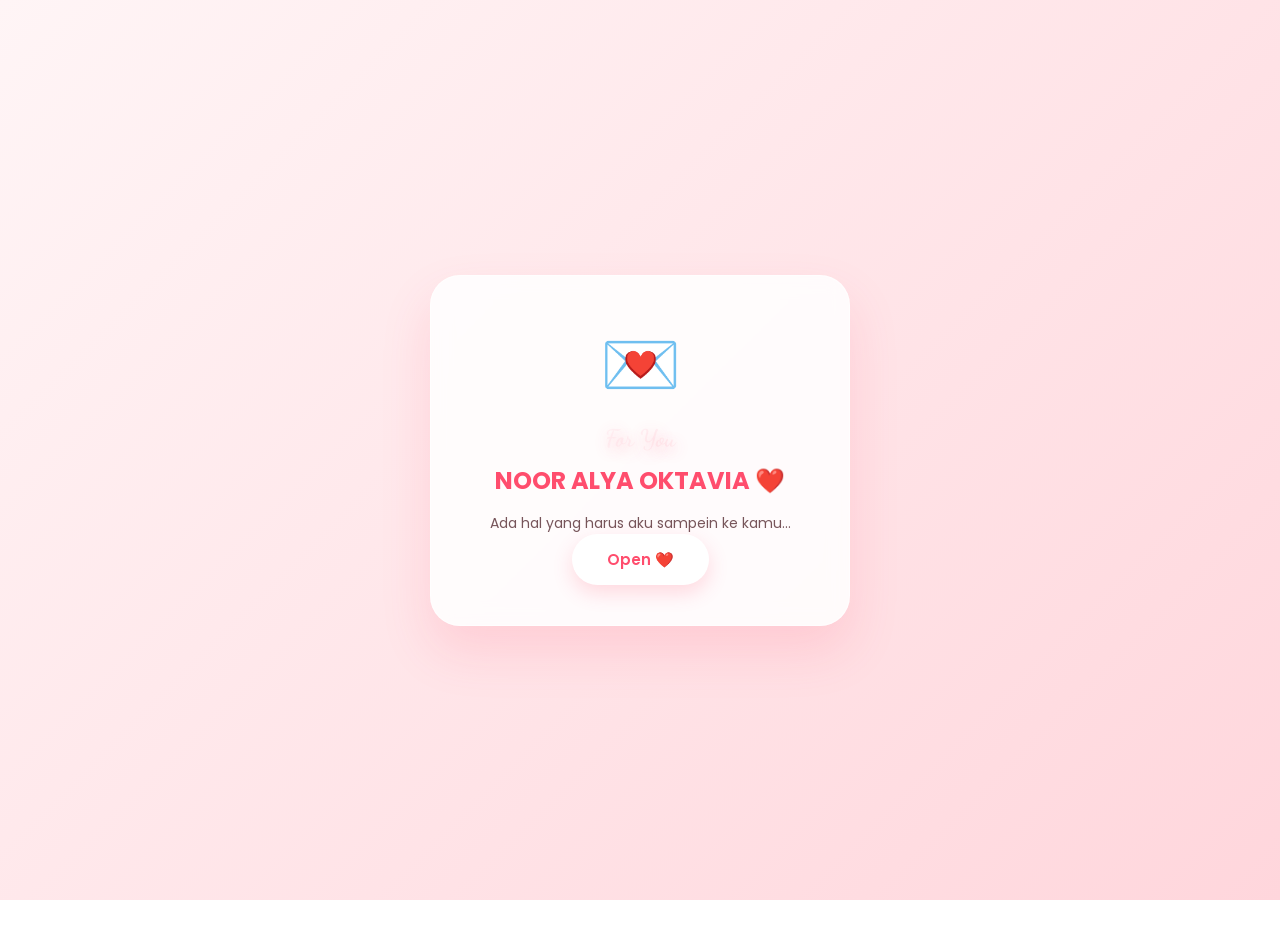
==== commit 46fa1c1a: "Update fmt.Println message from 'Hello' to 'Goodbye'" ====
--- a/index.html
+++ b/index.html
@@ -1,30 +1,33 @@
 <!DOCTYPE html>
 <html lang="id">
 <head>
-<meta name="theme-color" content="#ff4d6d">
-<meta name="apple-mobile-web-app-capable" content="yes">
-<meta name="apple-mobile-web-app-status-bar-style" content="black-translucent">
-<meta charset="UTF-8">
-<meta name="viewport" content="width=device-width, initial-scale=1.0, maximum-scale=1.0, user-scalable=no">
-
-<title>Untuk Sayangnya Aku ❤️</title>
-
-<link rel="stylesheet" href="style.css">
-<!-- Menambahkan font Poppins dan Dancing Script untuk aksen estetik -->
-<link href="https://fonts.googleapis.com/css2?family=Dancing+Script:wght@700&family=Poppins:wght@300;400;500;600;700&display=swap" rel="stylesheet">
+    <meta name="theme-color" content="#ff4d6d">
+    <meta name="apple-mobile-web-app-capable" content="yes">
+    <meta name="apple-mobile-web-app-status-bar-style" content="black-translucent">
+    <meta charset="UTF-8">
+    <meta name="viewport" content="width=device-width, initial-scale=1.0, maximum-scale=1.0, user-scalable=no">
+
+    <title>Untuk Sayangnya Aku ❤️</title>
+
+    <link rel="stylesheet" href="style.css">
+    <!-- Menambahkan font Poppins, Dancing Script, dan Caveat untuk gaya tulisan tangan aesthetic -->
+    <link href="https://fonts.googleapis.com/css2?family=Dancing+Script:wght@700&family=Poppins:wght@300;400;500;600;700&family=Caveat:wght@500;700&display=swap" rel="stylesheet">
 </head>
 
 <body>
 
 <!-- Elemen Audio Musik Latar Belakang -->
 <audio id="bgMusic" src="music/lagu.mp3" loop></audio>
+
+<!-- Tombol Kontrol Musik Pojok Layar -->
+<div id="musicControl" onclick="toggleMusic()">🎵</div>
 
 <div id="opening">
     <div class="letter-box">
         <h1>💌</h1>
         <h2 class="romantic-title">For You</h2>
         <h2>NOOR ALYA OKTAVIA ❤️</h2>
-        <p>Ada sesuatu yang pengen aku sampein ke kamu...</p>
+        <p>Ada hal yang harus aku sampein ke kamu...</p>
         <button onclick="startWebsite()">Open ❤️</button>
     </div>
 </div>
@@ -87,12 +90,12 @@
     <h2 class="romantic-title" style="font-size: 3.2rem; margin-bottom: 15px;">Sebentar Sayang... 🌸</h2>
     <div class="glass-card" style="background: rgba(255, 255, 255, 0.25); border: 1px solid rgba(255, 255, 255, 0.5); padding: 35px 25px;">
         <p style="font-size: 18px; font-weight: 500; line-height: 1.8; color: white; text-shadow: 0 2px 10px rgba(0,0,0,0.1);">
-            ✨ Sayang disimak dan didengar sampai habis ya... ✨
+            ✨ Sayang, disimak dan didengar sampai habis ya... ✨
         </p>
     </div>
     <div class="nav" style="margin-top: 30px;">
         <button onclick="prevSlide()">⬅️</button>
-        <button onclick="nextSlide()" class="pulse-btn">Mulai Cerita ❤️</button>
+        <button onclick="nextSlide()" class="pulse-btn">Pencet Sayaang ❤️</button>
     </div>
 </section>
 
@@ -107,35 +110,35 @@
 <section class="slide story-slide">
     <div class="polaroid-card">
         <img src="images/foto2.jpeg" class="polaroid-img" onclick="openModal(this)">
-        <div class="polaroid-caption">Yang ininihh cewe aku paling suka banget mam sushi❤️</div>
+        <div class="polaroid-caption">Yang ininihh, cewe aku paling suka banget mam sushi❤️</div>
     </div>
 </section>
 
 <section class="slide story-slide">
     <div class="polaroid-card">
         <img src="images/foto3.jpeg" class="polaroid-img" onclick="openModal(this)">
-        <div class="polaroid-caption">Yang lagi manyun pun cantik minta ampunn❤️</div>
+        <div class="polaroid-caption">Yang lagi manyun ajaa cantiknyaa minta ampunn❤️</div>
     </div>
 </section>
 
 <section class="slide story-slide">
     <div class="polaroid-card">
         <img src="images/foto4.jpeg" class="polaroid-img" onclick="openModal(this)">
-        <div class="polaroid-caption">Manyun aja cantik, apalagii senyumm nihh udah ada buktinya.</div>
+        <div class="polaroid-caption">Manyun aja cantik, apalagii senyumm. nihh udah ada buktinya.</div>
     </div>
 </section>
 
 <section class="slide story-slide">
     <div class="polaroid-card">
         <img src="images/foto5.jpeg" class="polaroid-img" onclick="openModal(this)">
-        <div class="polaroid-caption">Jadi uztadzah pin bisaa❤️</div>
+        <div class="polaroid-caption">Jadi uztadzah?? ohh jelass bisaa❤️</div>
     </div>
 </section>
 
 <section class="slide story-slide">
     <div class="polaroid-card">
         <img src="images/foto6.jpeg" class="polaroid-img" onclick="openModal(this)">
-        <div class="polaroid-caption">Foto di mobil pun tetap cantikk❤️</div>
+        <div class="polaroid-caption">Foto di mobil?? tetap cantikk❤️</div>
     </div>
 </section>
 
@@ -163,63 +166,63 @@
 <section class="slide story-slide">
     <div class="polaroid-card">
         <img src="images/foto11.jpeg" class="polaroid-img" onclick="openModal(this)">
-        <div class="polaroid-caption">ini nihh salah satu foto kita di dalam satu hari tuh datengin buanyak fotobox di malang.</div>
+        <div class="polaroid-caption">ini nihh salah satu foto kita, dalam satu hari tuh datengin buanyak photobox di malang.</div>
     </div>
 </section>
 
 <section class="slide story-slide">
     <div class="polaroid-card">
         <img src="images/foto12.jpeg" class="polaroid-img" onclick="openModal(this)">
-        <div class="polaroid-caption">Nahh kalo yang ini foto pas aku di ajakin nongkrong sama teman sma mu di sengkaling.</div>
+        <div class="polaroid-caption">Nahh... kalo yang ini foto pas aku di ajakin nongkrong sama teman SMA mu di sengkaling.</div>
     </div>
 </section>
 
 <section class="slide story-slide">
     <div class="polaroid-card">
         <img src="images/foto14.jpeg" class="polaroid-img" onclick="openModal(this)">
-        <div class="polaroid-caption">Kalo yang ini nihh kita lagi jalan di MOG, terusss foto ini aku kamu dan mihu mihumu.</div>
+        <div class="polaroid-caption">Kalo yang ini nihh kita lagi jalan di MOG, nahhh foto ini niihhh.... foto aku kamu dan mihu mihumu itu.</div>
     </div>
 </section>
 
 <section class="slide story-slide">
     <div class="polaroid-card">
         <img src="images/foto15.jpeg" class="polaroid-img" onclick="openModal(this)">
-        <div class="polaroid-caption">Aaaahh ini pertama kali kita meet, aku samperin kamu ke gondanglegi trus di fotoin tita.</div>
+        <div class="polaroid-caption">Aaaahh.... ini pertama kali kita meet, aku samperin kamu ke gondanglegi trus di fotoin tita.</div>
     </div>
 </section>
 
 <section class="slide story-slide">
     <div class="polaroid-card">
         <img src="images/foto16.jpeg" class="polaroid-img" onclick="openModal(this)">
-        <div class="polaroid-caption">Inii nihhh aku yang request fotobox pake costum dino hahaha, sekalian jalan sama sodek n pacarnya yang jatuh pas surprise in tuh.</div>
+        <div class="polaroid-caption">Inii nihhh..... aku yang request fotobox pake costum dino hahaha, sekalian jalan sama sodek n pacarnya yang jatuh pas surprise in tuh.</div>
     </div>
 </section>
 
 <section class="slide story-slide">
     <div class="polaroid-card">
         <img src="images/foto17.jpeg" class="polaroid-img" onclick="openModal(this)">
-        <div class="polaroid-caption">Yang ini ni foto pertama kali kamu berani senderan di bahuku hahahahha.</div>
+        <div class="polaroid-caption">Yang ini nihh.. foto pertama kali kamu berani senderan di bahuku hahahahha.</div>
     </div>
 </section>
 
 <section class="slide story-slide">
     <div class="polaroid-card">
         <img src="images/foto18.jpeg" class="polaroid-img" onclick="openModal(this)">
-        <div class="polaroid-caption">Bhapsss yang ini mahh CALON ISTRI AKU.</div>
+        <div class="polaroid-caption">Bhapsss..... yang ini mahh CALON ISTRI AKU.</div>
     </div>
 </section>
 
 <section class="slide story-slide">
     <div class="polaroid-card">
         <img src="images/foto19.jpeg" class="polaroid-img" onclick="openModal(this)">
-        <div class="polaroid-caption">Kalo ini mahh kamu lagi ngikutin gayaku ahahahha.</div>
+        <div class="polaroid-caption">Kalo ini mahh.... kamu lagi ngikutin gayaku ahahahha.</div>
     </div>
 </section>
 
 <section class="slide story-slide">
     <div class="polaroid-card">
         <img src="images/foto20.jpeg" class="polaroid-img" onclick="openModal(this)">
-        <div class="polaroid-caption">Kalo ini mahh calon istri aku yang umurnya ngaku ngaku 17 tahun. tapiii jujur di foto ini kamu kaya 17 tahun. atau 10 tahun mngkin hahahah ohh 12 tahun si lebih tepatnya.</div>
+        <div class="polaroid-caption">Kalo ini jangan ditanya... calon istri aku yang umurnya ngaku ngaku 17 tahun. tapiii jujur di foto ini kamu kaya 17 tahun. atau 10 tahun mngkin hahahah ohh 12 tahun si lebih tepatnya.</div>
     </div>
 </section>
 <!-- SLIDE FOTO END -->
@@ -230,12 +233,12 @@
     <div class="letter-content">
         <p>
             Sayangku 🤍<br><br>
-            Aku cuma mau bilang kalau aku bangga banget sama kamu. 🥹❤️ Melihat kamu berhasil sampai di tahap seminar proposal ini bikin aku ikut bahagia, lega, dan terharu.<br><br>
+            Aku cuma mau bilang kalau aku bangga banget sama kamu. 🥹❤️ Ngelihat kamu berhasil sampai di tahap seminar proposal ini bikin aku ikut bahagia, lega, dan terharu.<br><br>
             Aku tau perjalanan kamu sampai di titik ini nggak gampang. Aku lihat sendiri gimana kamu berjuang, capek, stres, begadang, revisi, bimbingan, dan banyak hal lain yang kadang bikin kamu pengen nyerah. Tapi hebatnya, kamu tetap bertahan dan terus jalan sampai bisa ada di titik ini. Dan jujur, aku bangga banget sama itu.<br><br>
-            Yang bikin aku paling seneng bukan cuma karena kamu berhasil hari ini, tapi karena aku bisa ikut nemenin dan nyaksiin semua prosesnya. Kita juga udah lewatin banyak hal bareng. Ada ketawa, ada sedih, ada marah, ada kecewa, ada seneng, ada capek, ada pasang surut yang kadang bikin kita sama-sama belajar. Tapi dari semua itu, aku bersyukur banget karena sampai hari ini kita masih ada di sini. Masih sama-sama. Masih saling genggam. Masih saling milih.<br><br>
+            Yang bikin aku paling seneng bukan cuma karena kamu berhasil hari ini, tapi karena aku bisa ikut nemenin dan nyaksiin semua prosesnya WALOPUN DARI JAUH YAA. Kita juga udah lewatin banyak hal bareng. Ada ketawa, ada sedih, ada marah, ada kecewa, ada seneng, ada capek, ada pasang surut yang kadang bikin kita sama-sama belajar. Tapi dari semua itu, aku bersyukur banget karena sampai hari ini kita masih ada di sini. Masih sama-sama. Masih saling genggam. Masih saling memilih satu sama lain.<br><br>
             Aku bahagia banget punya kamu. Aku bangga sama semua yang udah kamu capai. Aku bangga sama semua perjuangan kamu. Dan aku bangga karena aku bisa jadi bagian kecil dari perjalanan hidup kamu.<br><br>
-            Aku pengen terus ketawa bareng kamu. Jalan bareng kamu. Tumbuh bareng kamu. Belajar bareng kamu. Dan ngelewatin semua hal yang bakal datang di hidup ini bareng-bareng. Aku pengen tetep ada waktu kamu lagi bahagia. Aku pengen tetep ada waktu kamu lagi sedih. Aku pengen tetep ada waktu kamu lagi capek. Aku pengen tetep ada waktu kamu lagi butuh seseorang buat dengerin cerita kamu.<br><br>
-            Pokoknya selama kamu masih mau jalan bareng aku, aku akan terus milih kamu. Hari ini. Besok. Minggu depan. Tahun depan. Dan semoga sampai kita tua nanti. ❤️<br><br>
+            Aku pengen terus ketawa bareng kamu. Jalan bareng kamu. Tumbuh bareng kamu. Belajar bareng kamu. Dan ngelewatin semua hal yang bakal datang di hidup ini bareng-bareng. Aku pengen tetep ada waktu kamu lagi bahagia. Aku pengen tetep ada waktu kamu lagi sedih. Aku pengen tetep ada waktu kamu lagi capek. Aku pengen tetep ada waktu kamu lagi butuh seseorang buat dengerin cerita kamu. Bahkan.. aku pingin tetep ada walopun kamu lagi pingin sendiri.<br><br>
+            Pokoknya selama kamu masih mau jalan bareng aku, aku akan terus milih kamu. Hari ini. Besok. Minggu depan. Tahun depan. Dan semoga sampai selamanya. ❤️<br><br>
             Terima kasih ya sayang. Terima kasih udah hadir di hidup aku. Terima kasih udah jadi seseorang yang begitu berarti buat aku. Aku sayang banget sama kamu. Dan aku bangga banget sama kamu.<br><br>
             Selamat seminar proposal ya cantiknya aku ❤️🥹🌹
         </p>
@@ -246,9 +249,40 @@
     </div>
 </section>
 
+<!-- SLIDE INTERAKTIF: TOMBOL KABUR ("Will You Always Be Mine?") -->
+<section class="slide">
+    <h2 class="romantic-title" style="font-size: 2.8rem;">Satu Pertanyaan Jujur...</h2>
+    <p style="margin-bottom: 30px;">Tolong dijawab dengan jujur ya sayang! 🥺👉👈</p>
+    
+    <div class="glass-card" style="max-width: 450px; margin: 0 auto; padding: 40px 20px; position: relative;">
+        <h3 style="color: white; font-size: 18px; margin-bottom: 40px; line-height: 1.6;">
+            Kamu bakal terus nemenin dan sayang sama aku selamanya kan?
+        </h3>
+        <h4 style="color: white; font-size: 8px; margin-bottom: 40px; line-height: 1.6;">
+            coba deh.... pencett ngga kalo bisaaa
+        </h4>
+
+        <div style="display: flex; justify-content: center; align-items: center; gap: 20px; min-height: 80px; position: relative; width: 100%;">
+            <!-- Tombol IYA -->
+            <button onclick="triggerConfetti(); alert('Yeayyy! Janji yaaa! I love you moreee! 🥰❤️'); nextSlide();" style="background: #ff4d6d; color: white; z-index: 10;">
+                Yessshhh!!!!!! ❤️
+            </button>
+
+            
+            <!-- Tombol ENGGAK (Akan kabur pindah posisi secara acak saat didekati) -->
+            <button id="runawayBtn" style="position: absolute; background: #77555a; color: white; transition: all 0.2s ease-out; z-index: 5; white-space: nowrap;">
+                Nggak 😜
+            </button>
+        </div>
+    </div>
+    <div class="nav" style="margin-top: 35px;">
+        <button onclick="prevSlide()">⬅️ Back</button>
+    </div>
+</section>
+
 <!-- SLIDE REVISI -->
 <section class="slide">
-    <h2 class="romantic-title" style="font-size: 2.5rem;">Kalo Revisian Banyak...</h2>
+    <h2 class="romantic-title" style="font-size: 2.5rem;">Kalo Revisian Kamu Banyak...</h2>
     <button onclick="showMotivation()" class="pulse-btn">Pencet Aku ❤️</button>
     <div class="glass-card" style="margin-top:20px; display:none;" id="motivationContainer">
         <p id="motivationText" style="font-size:15px; text-align:justify;"></p>
@@ -261,7 +295,7 @@
 
 <!-- SLIDE PESAN RAHASIA -->
 <section class="slide">
-    <h2 class="romantic-title" style="font-size: 2.8rem;">Pesan Rahasia Buat Kamu</h2>
+    <h2 class="romantic-title" style="font-size: 2.8rem;">Ada Pesan Rahasia Buat Kamu</h2>
     <button onclick="showLove()" class="pulse-btn">Dipencet Yaa ❤️</button>
     <div class="glass-card" style="margin-top:20px; display:none;" id="loveContainer">
         <p id="love" style="font-size:16px; font-family:'Dancing Script', cursive; font-size:1.8rem;"></p>
@@ -272,7 +306,7 @@
     </div>
 </section>
 
-<!-- SLIDE SERTIFIKAT KELULUSAN SEMPRO (DITAMBAHKAN CLASS certificate-slide) -->
+<!-- SLIDE SERTIFIKAT KELULUSAN SEMPRO -->
 <section class="slide certificate-slide">
     <h2 class="romantic-title" style="font-size: 2.8rem; margin-bottom: 5px;">A Special Award For You 🏆</h2>
     
@@ -280,7 +314,7 @@
         <div class="certificate-card">
             <div class="cert-border">
                 <div class="cert-header">🏆 PIAGAM PENGHARGAAN RESMI 🏆</div>
-                <div class="cert-number">No: 06/SEMPRO-BUCIN/ALYA-OKT/VI/2026</div>
+                <div class="cert-number">No: 06/PIAGAM-PACAR-TERBAIK/ALYA-OKT/VI/2026</div>
                 
                 <div class="cert-present">Piagam penghargaan ini diberikan dengan kehormatan penuh kepada:</div>
                 <div class="cert-name">Noor Alya Oktavia</div>
@@ -302,7 +336,7 @@
                 <div class="cert-footer">
                     <div class="cert-date">
                         <p><strong>Bertempat :</strong> Samarinda</p>
-                        <p><strong>Tanggal:</strong> 05 06 2026</p>
+                        <p><strong>Pada Tanggal: </strong> 05 06 2026</p>
                     </div>
                     <div class="cert-sign">
                         <p>Ketua Penguji Hati,</p>
@@ -364,8 +398,12 @@
         <p style="font-size: 16px; margin: 5px 0;">Sampai Kapanpun ❤️</p>
     </div>
     <h2 class="romantic-title" style="font-size: 2.5rem; margin-top:20px;">Forever With You 🌹</h2>
-    <div class="nav">
-        <button onclick="prevSlide()">⬅️</button>
+    
+    <div class="nav" style="margin-top: 20px;">
+        <button onclick="prevSlide()">⬅️</button>
+    </div>
+    <div style="margin-top: 25px;">
+        <p style="font-size: 2rem;">✨❤️✨</p>
     </div>
 </section>
 
--- a/style.css
+++ b/style.css
@@ -76,7 +76,7 @@
 }
 
 /* ========================================================
-SLIDE ENGINE: EFEK TRANSISI ULTRA SMOOTH (BLUR FADE-IN) 🚀
+SLIDE ENGINE: EFEK TRANSISI ULTRA SMOOTH (BLUR FADE-IN)
 ======================================================== */
 .slide {
     display: none;
@@ -219,7 +219,7 @@
 }
 
 .timeline-item::before {
-    content: '📌';
+    content: '📝';
     position: absolute;
     left: -42px;
     top: 50%;
@@ -249,23 +249,24 @@
     background: #ff4d6d;
 }
 
-/* =========================
-ALBUM SCRAPBOOK POLAROID 
-========================= */
+/* =========================================
+ALBUM SCRAPBOOK POLAROID (RESPONSIVE FIX)
+========================================= */
 .story-slide { padding: 25px 20px; }
 
 .polaroid-card {
     background: #fbfbfb;
-    padding: 14px 14px 30px 14px;
-    border-radius: 2px;
+    padding: 16px 16px 25px 16px; 
+    border-radius: 4px; 
     box-shadow: 0 15px 40px rgba(0,0,0,0.18);
-    width: 90%;
-    max-width: 310px;
+    width: 92%;           
+    max-width: 350px;     
     position: relative;
     display: flex;
     flex-direction: column;
     align-items: center;
-    transition: transform 0.4s;
+    transition: transform 0.4s ease; 
+    margin: 0 auto;       
 }
 
 .polaroid-card::before {
@@ -289,10 +290,12 @@
 
 .polaroid-img {
     width: 100%;
-    height: 260px;
-    object-fit: cover;
+    height: auto;            /* Mengikuti tinggi proporsional foto */
+    max-height: 55vh;        /* Membatasi tinggi agar tidak melorot keluar layar desktop */
+    object-fit: contain;     /* Memastikan foto utuh 100% tanpa terpotong */
     border: 1px solid #f0f0f0;
     cursor: pointer;
+    background-color: #fbfbfb; 
 }
 
 .polaroid-caption {
@@ -437,7 +440,7 @@
 }
 
 /* =========================
-AESTHETIC CERTIFICATE STYLE 📜
+AESTHETIC CERTIFICATE STYLE
 ========================= */
 .certificate-container {
     width: 100%;
@@ -492,7 +495,7 @@
 }
 
 .cert-body {
-    font-size: 13.5px;
+    font-size: 9px;
     line-height: 1.7;
     color: #554446;
 }
@@ -509,32 +512,34 @@
     justify-content: space-between;
     align-items: flex-end;
     margin-top: 30px;
-    font-size: 12px;
-    text-align: left;
+    font-size: 8px;
+    text-align: center;
 }
 
 .cert-date p {
     color: #665255 !important;
     font-weight: 500;
+    font-size: 8px;
 }
 
 .cert-sign p {
     text-align: center;
     color: #665255 !important;
+    font-size: 8px;
 }
 
 .signature-name {
     font-family: 'Dancing Script', cursive !important;
-    font-size: 1.5rem;
+    font-size: 1rem;
     color: #ff4d6d;
     margin-top: 5px;
     font-weight: 700;
 }
 
-/* =========================
-MOBILE DEVICES FINETUNING
-========================= */
-@media(max-width:768px){
+/* =====================================
+FINETUNING MEDIA QUERY (MOBILE DEVICES)
+===================================== */
+@media(max-width:768px) {
     .slide{ padding: 45px 20px 55px 20px; }
     .slide h1.romantic-title { font-size: 2.5rem !important; }
     .slide h2.romantic-title { font-size: 2.1rem !important; }
@@ -543,8 +548,17 @@
     #proudText{ font-size:15px; }
     button{ padding:12px 26px; font-size:14px; }
     
-    .polaroid-card { width: 85%; max-width: 255px; padding: 12px 12px 22px 12px; }
-    .polaroid-img { height: 210px; }
+    /* Perbaikan responsivitas Polaroid di Mobile agar mengikuti ukuran asli foto */
+    .polaroid-card { 
+        width: 85%; 
+        max-width: 270px; 
+        padding: 12px 12px 22px 12px; 
+    }
+    .polaroid-img { 
+        height: auto;        /* Membebaskan height kaku 210px */
+        max-height: 48vh;    /* Menjaga foto vertikal tidak over-size melewati layar HP */
+        object-fit: contain; /* Foto utuh tanpa kepotong */
+    }
     .polaroid-caption { font-size: 12px; margin-top: 12px; }
     
     .timeline { max-width: 100%; padding-left: 25px; }
@@ -558,7 +572,6 @@
     .countdown-box span { font-size: 24px; }
     .countdown-box p { font-size: 9px; margin-top: 2px; }
 
-    /* Penyesuaian sertifikat di mobile layar kecil */
     .certificate-container { max-width: 100%; }
     .certificate-card { padding: 14px; }
     .cert-border { padding: 15px 10px; }
@@ -570,7 +583,7 @@
 }
 
 /* ==========================================
-ANIMASI HUJAN KONFETI SELEBRASI 🎉
+ANIMASI HUJAN KONFETI SELEBRASI
 ========================================== */
 .confetti {
     position: fixed;
